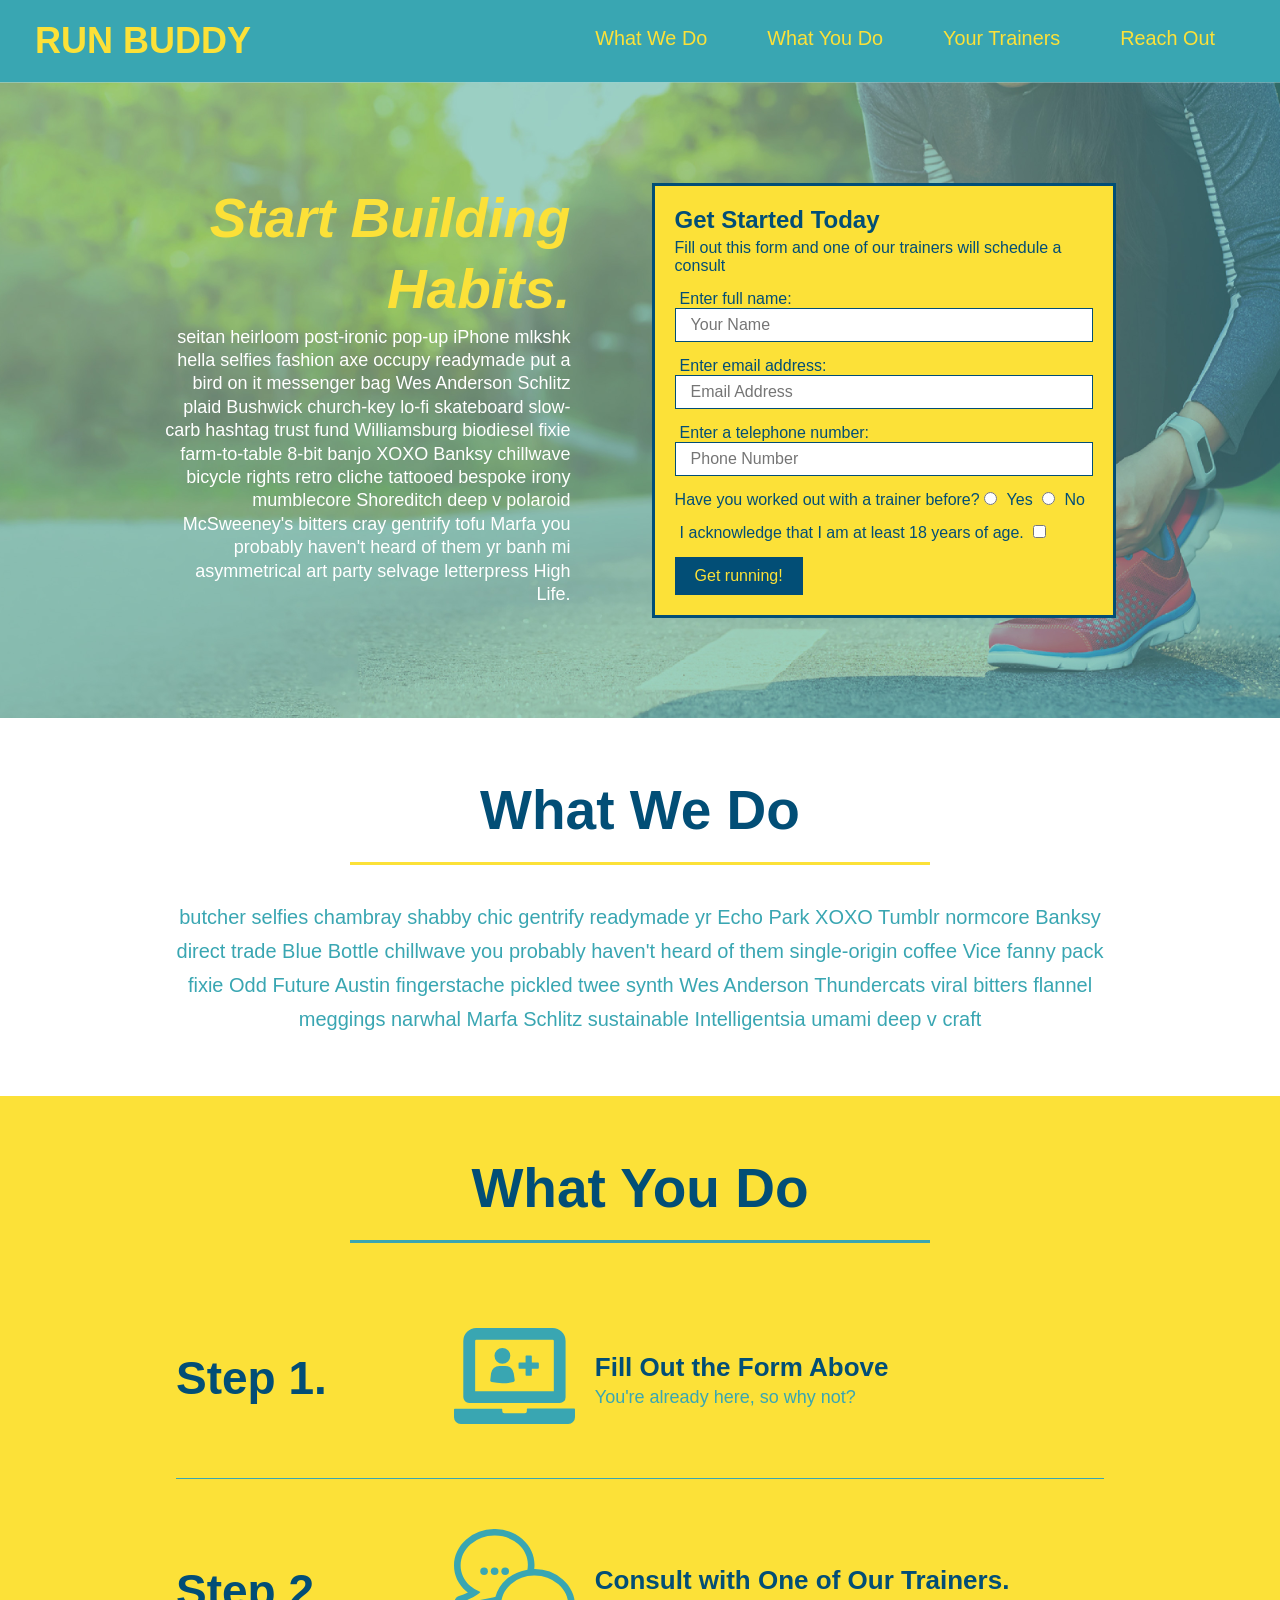
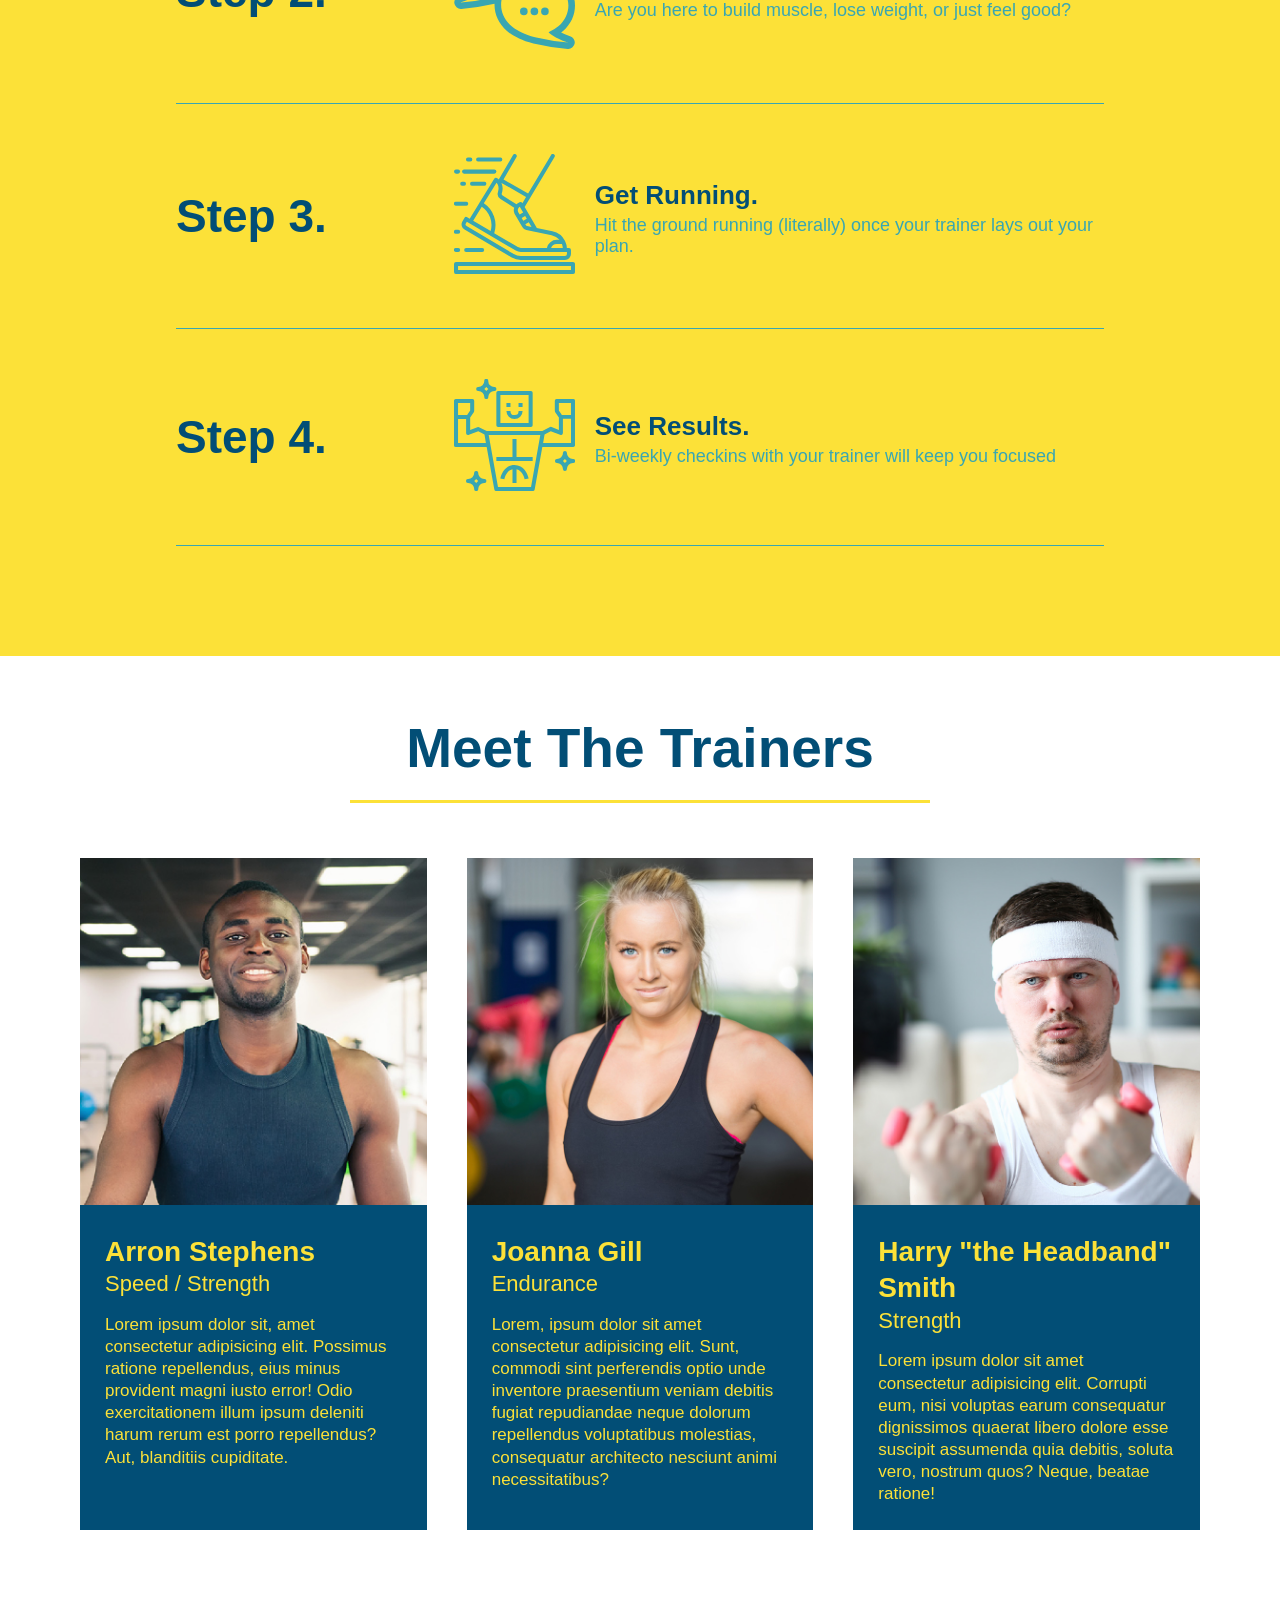
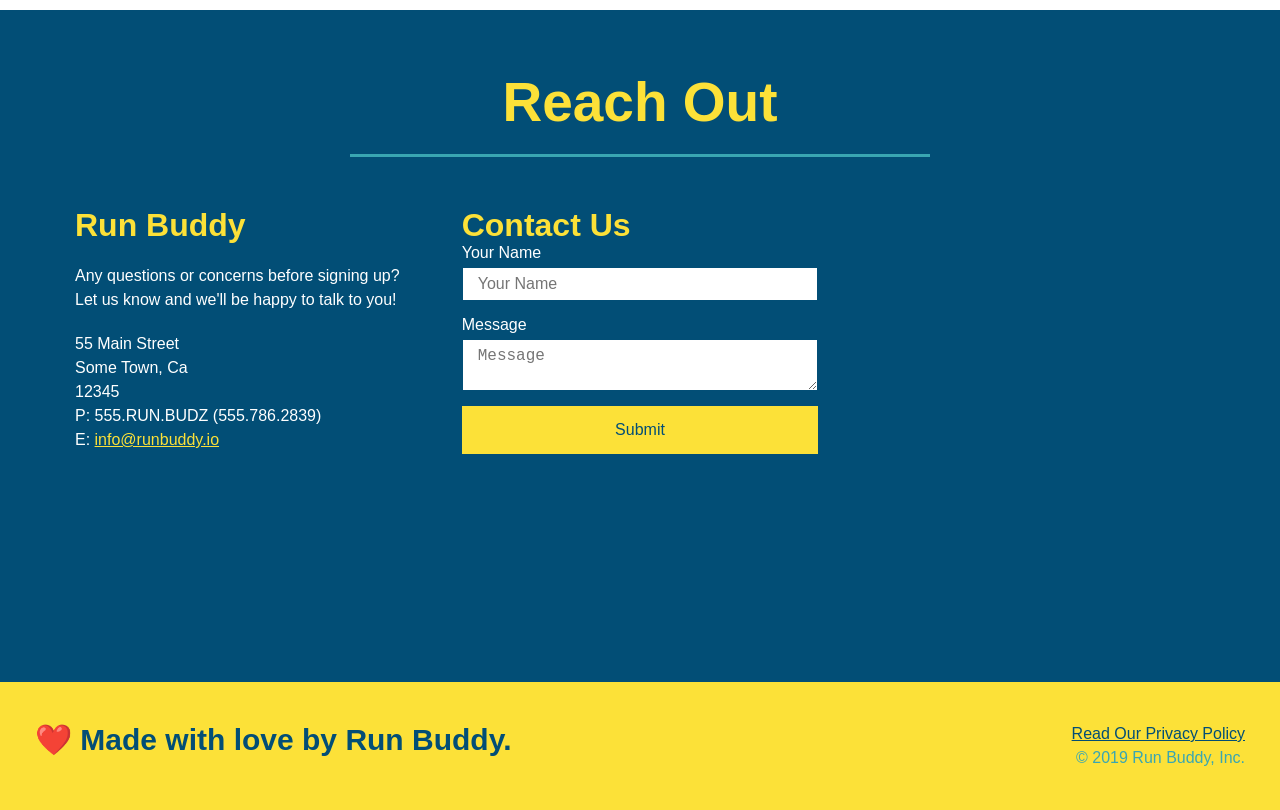
==== projects/run.buddy/index.html @ b7d4b6fa "add flexbox to reach out" ====
<!-- @format -->

<!DOCTYPE html>
<html lang="en">
  <head>
    <meta charset="UTF-8" />
    <meta name="viewport" content="width=device-width, initial-scale=1.0" />
    <link rel="stylesheet" href="./assets/css/style.css" />
    <title>Run Buddy</title>
  </head>

  <body>
    <!-- navigation -->
    <header>
      <h1>
        <a href="/">RUN BUDDY</a>
      </h1>
      <nav>
        <!-- Unordered list element -->
        <ul>
          <!-- List item element -->
          <li>
            <!-- Anchor element -->
            <a href="#what-we-do">What We Do</a>
          </li>
          <li>
            <a href="#what-you-do">What You Do</a>
          </li>
          <li>
            <a href="#your-trainers">Your Trainers</a>
          </li>
          <li>
            <a href="#reach-out">Reach Out</a>
          </li>
        </ul>
      </nav>
    </header>

    <!-- hero/jumbotron -->
    <section class="hero">
      <div class="hero-cta">
        <h2>Start Building Habits.</h2>
        <p>
          seitan heirloom post-ironic pop-up iPhone mlkshk hella selfies fashion
          axe occupy readymade put a bird on it messenger bag Wes Anderson
          Schlitz plaid Bushwick church-key lo-fi skateboard slow-carb hashtag
          trust fund Williamsburg biodiesel fixie farm-to-table 8-bit banjo XOXO
          Banksy chillwave bicycle rights retro cliche tattooed bespoke irony
          mumblecore Shoreditch deep v polaroid McSweeney's bitters cray
          gentrify tofu Marfa you probably haven't heard of them yr banh mi
          asymmetrical art party selvage letterpress High Life.
        </p>
      </div>
      <div class="hero-form">
        <h3>Get Started Today</h3>
        <p>
          Fill out this form and one of our trainers will schedule a consult
        </p>
        <!-- Add form element -->
        <form>
          <label for="name">Enter full name:</label>
          <input
            type="text"
            placeholder="Your Name"
            name="name"
            id="name"
            class="form-input"
          />

          <label for="email">Enter email address:</label>
          <input
            type="email"
            placeholder="Email Address"
            name="email"
            id="email"
            class="form-input"
          />

          <label for="phone">Enter a telephone number:</label>
          <input
            type="tel"
            placeholder="Phone Number"
            name="phone"
            id="phone"
            class="form-input"
          />

          <p>
            Have you worked out with a trainer before?
            <input type="radio" name="trainer-confirm" id="trainer-yes" />
            <label for="trainer-yes">Yes</label>
            <input type="radio" name="trainer-confirm" id="trainer-no" />
            <label for="trainer-no">No</label>
          </p>
          <p>
            <label for="checkbox"
              >I acknowledge that I am at least 18 years of age.</label
            >
            <input type="checkbox" name="age-confirm" id="checkbox" />
          </p>
          <button type="submit">Get running!</button>
        </form>
      </div>
    </section>
    <!-- end hero -->

    <!-- "what we do" section -->
    <section id="what-we-do" class="intro">
        <div class="flex-row">
            <h2 class="section-title primary-border">What We Do</h2>
        </div>
        <div class="flex-row">
            <p>
                butcher selfies chambray shabby chic gentrify readymade yr Echo Park
                XOXO Tumblr normcore Banksy direct trade Blue Bottle chillwave you
                probably haven't heard of them single-origin coffee Vice fanny pack
                fixie Odd Future Austin fingerstache pickled twee synth Wes Anderson
                Thundercats viral bitters flannel meggings narwhal Marfa Schlitz
                sustainable Intelligentsia umami deep v craft
            </p>
        </div>
    </section>

    <!-- "what you do" section -->
    <section id="what-you-do" class="steps">
        <div class="flex-row">
            <h2 class="section-title secondary-border">What You Do</h2>
        </div>
        <div>
          <div class="step">
            <h3>Step 1.</h3>
              <div class="step-info">
                <div class="step-img">
                  <img src="./assets/images/step-1.svg" alt="" />
                </div>
              <div class="step-text">
                <h4>Fill Out the Form Above</h4>
                <p>You're already here, so why not?</p>
              </div>
              </div>
          </div>

        <div>
          <div class="step">
          <h3>Step 2.</h3>
            <div class="step-info">
              <div class="step-img">
                <img src="./assets/images/step-2.svg" alt="" />
              </div>
              <div class="step-text">
                <h4>Consult with One of Our Trainers.</h4>
                <p>Are you here to build muscle, lose weight, or just feel good?</p>
              </div>
              </div>
          </div>

        <div>
          <div class="step">
            <h3>Step 3.</h3>
              <div class="step-info">
                <div class="step-img">
                  <img src="./assets/images/step-3.svg" alt="" />
                </div>
                <div class="step-text">
                  <h4>Get Running.</h4>
                  <p>Hit the ground running (literally) once your trainer lays out your plan.
                  </p>
                </div>
              </div>
          </div>
        </div>

      <div>
        <div class="step">
          <h3>Step 4.</h3>
          <div class="step-info">
            <div class="step-img">
              <img src="./assets/images/step-4.svg" alt="" />
            </div>
            <div class="step-text">
              <h4>See Results.</h4>
              <p>Bi-weekly checkins with your trainer will keep you focused</p>
            </div>
          </div>
        </div>
      </div>
    </section>

    <!-- "meet the trainers" section -->
    <section id="your-trainers">
      <h2 class="section-title primary-border">Meet The Trainers</h2>
      <!-- first trainer bio -->
      <div class="trainers">
      <article class="trainer">
        <img
          src="./assets/images/trainer-1.jpg"
          alt="Arron Stephens in his workout clothes, ready to pump iron"
        />
        <div class="trainer-bio">
          <h3 class="trainer-name">Arron Stephens</h3>
          <h4 class="trainer-role">Speed / Strength</h4>
          <p>
            Lorem ipsum dolor sit, amet consectetur adipisicing elit. Possimus
            ratione repellendus, eius minus provident magni iusto error! Odio
            exercitationem illum ipsum deleniti harum rerum est porro
            repellendus? Aut, blanditiis cupiditate.
          </p>
        </div>
      </article>

      <!-- second trainer bio -->
      <article class="trainer">
        <img
          src="./assets/images/trainer-2.jpg"
          alt="Joanna Gill cooling off after a workout"
        />
        <div class="trainer-bio">
          <h3 class="trainer-name">Joanna Gill</h3>
          <h4 class="trainer-role">Endurance</h4>
          <p>
            Lorem, ipsum dolor sit amet consectetur adipisicing elit. Sunt,
            commodi sint perferendis optio unde inventore praesentium veniam
            debitis fugiat repudiandae neque dolorum repellendus voluptatibus
            molestias, consequatur architecto nesciunt animi necessitatibus?
          </p>
        </div>
        
      </article>

      <!-- third trainer bio -->
      <article class="trainer">
        <img
          src="./assets/images/trainer-3.jpg"
          alt="Harry Smith wearing a headband and lifting comically small pink weights"
        />
        <div class="trainer-bio">
          <h3 class="trainer-name">Harry "the Headband" Smith</h3>
          <h4 class="trainer-role">Strength</h4>
          <p>
            Lorem ipsum dolor sit amet consectetur adipisicing elit. Corrupti
            eum, nisi voluptas earum consequatur dignissimos quaerat libero
            dolore esse suscipit assumenda quia debitis, soluta vero, nostrum
            quos? Neque, beatae ratione!
          </p>
        </div>
      </article>
      </div>
    </section>

    <!-- "reach out" section -->
    <section id="reach-out" class="contact">
      <h2 class="section-title secondary-border">Reach Out</h2>
      <div class="contact-info">
        <div>
          <h3>Run Buddy</h3>
          <p>
            Any questions or concerns before signing up?
            <br />
            Let us know and we'll be happy to talk to you!
          </p>

          <address>
            55 Main Street <br />
            Some Town, Ca <br />
            12345<br />
            P: 555.RUN.BUDZ (555.786.2839)<br />
            E: <a href="mailto:info@runbuddy.io">info@runbuddy.io</a>
          </address>

        </div>
        
        <div class="contact-form">
          <h3>Contact Us</h3>
            <form>
                <label for="contact-name">Your Name</label>
                <input type="text" id="contact-name" placeholder="Your Name" />

                <label for="contact-message">Message</label>
                <textarea id="contact-message" placeholder="Message"></textarea>

                <button type="submit">Submit</button>
            </form>
        </div>

        <iframe
          src="
                https://www.google.com/maps/embed?pb=!1m18!1m12!1m3!1d13781.284539938035!2d-97.74281149687752!3d30.28491820872362!2m3!1f0!2f0!3f0!3m2!1i1024!2i768!4f13.1!3m3!1m2!1s0x8644b59b2584cfb7%3A0x8131ee4f174a21de!2sThe%20University%20of%20Texas%20at%20Austin!5e0!3m2!1sen!2sus!4v1676066097717!5m2!1sen!2sus"
          style="border: 0"
          allowfullscreen=""
          loading="lazy"
          referrerpolicy="no-referrer-when-downgrade">
        </iframe>
        
      </div>
      
    </section>

    <!-- footer -->
    <footer>
      <h2>❤️ Made with love by Run Buddy.</h2>
      <div>
        <a href="#">Read Our Privacy Policy</a><br />
        &copy; 2019 Run Buddy, Inc.
      </div>
    </footer>
  </body>
</html>
---- projects/run.buddy/assets/css/style.css ----
/** @format */

* {
  margin: 0;
  padding: 0;
  box-sizing: border-box;
}

body {
  color: #39a6b2;
  font-family: Helvetica, Arial, Helvetica, sans-serif;
}

.text-left {
  text-align: left;
}

.text-right {
  text-align: right;
}

.flex-row {
  display: flex;
}

/* Header Style Start */

header {
  padding: 20px 35px;
  background-color: #39a6b2;
  display: flex;
  justify-content: space-between;
  flex-wrap: wrap;
}

header h1 {
  font-weight: bold;
  font-size: 36px;
  color: #fce138;
  margin: 0;
}

header a {
  text-decoration: none;
  color: #fce138;
}

header nav {
  margin: 7px 0;
}

header nav ul {
  display: flex;
  flex-wrap: wrap;
  justify-content: space-between;
  align-items: center;
  list-style: none;
}

header nav ul li a {
  margin: 0 30px;
  font-weight: lighter;
  font-size: 1.55vw;
}

/* Header Style End */

.intro p {
  line-height: 1.7;
  color: #39a6b2;
  width: 80%;
  font-size: 20px;
  margin: 0 auto;
  text-align: center;
}

/* Hero Syle Start */

section {
  padding: 60px;
}

.section-title {
  padding-bottom: 20px;
  text-align: center;
  margin: 0 auto 35px auto;
  width: 50%;
}

.hero {
  background-image: url("../images/hero-bg.jpg");
  background-size: cover;
  background-position: center;
  display: flex;
  justify-content: center;
  flex-wrap: wrap;
}

.hero-form {
  background-color: #fce138;
  padding: 20px;
  color: #024e76;
  border: solid 3px #024e76;
  width: 40%;
  margin: 3.5%;
  /* margin: 5px 0 15px 0; */
}

.hero-form h3 {
  font-size: 24px;
  margin: 0;
}

.hero-form p {
  margin: 5px 0 15px 0;
}

.form-input {
  border: 1px solid #024e76;
  display: block;
  padding: 7px 15px;
  font-size: 16px;
  color: #024e76;
  width: 100%;
  margin-bottom: 15px;
}

.hero-form label {
  margin: 0 5px;
}

.hero-form button {
  color: #fce138;
  background-color: #024e76;
  border: none;
  padding: 10px 20px;
  font-size: 16px;
}

.hero-cta {
  width: 35%;
  text-align: right;
  margin: 3.5%;
  color: #fff;
  font-size: 18px;
  line-height: 1.3;
}

.hero-cta h2 {
  font-style: italic;
  font-size: 55px;
  color: #fce138;
}

/* Hero Style End */

/* What You Do Start */

.steps {
  background: #fce138;
}

.step {
  margin: 50px auto;
  padding-bottom: 50px;
  width: 80%;
  border-bottom: 1px solid #39a6b2;
  display: flex;
  flex-wrap: wrap;
  align-items: center;
  justify-content: space-between;
}

.step h3 {
  color: #024e76;
  font-size: 46px;
  flex: 1 30%;
}

.step-text p {
  color: #39a6b2;
  font-size: 18px;
}

.step-text h4 {
  font-size: 26px;
  line-height: 1.5;
  color: #024e76;
}

.step-info {
  flex: 2 70%;
  display: flex;
  flex-wrap: wrap;
  align-items: center;
}

.step-img {
  flex: 1 12%;
  margin-right: 20px;
}

.step-img img {
  max-width: 100%;
}

.step-text {
  flex: 12;
}

/* What You Do End */

.section-title {
  font-size: 55px;
  color: #024e76;
  border-bottom: 3px solid;
}

.primary-border {
  border-color: #fce138;
}

.secondary-border {
  border-color: #39a6b2;
}

/* Trainer Style Start */

.trainers {
  width: 100%;
  margin: 0 auto;
  display: flex;
  flex-wrap: wrap;
  justify-content: space-around;
}

.trainer {
  margin: 20px;
  background: #024e76;
  color: #fce138;
  flex: 1;
}

.trainer img {
  width: 100%;
}

.trainer-bio {
  padding: 25px;
  line-height: 1.3;
}

.trainer-bio h3 {
  font-size: 28px;
}

.trainer-bio h4 {
  font-weight: lighter;
  font-size: 22px;
  margin-bottom: 15px;
}

.trainer-bio p {
  font-size: 17px;
}

/*Trainer Style End */

/* Reach Out Style Start */

.contact {
  background: #024e76;
}

.contact h2 {
  color: #fce138;
}

.contact-info {
  display: flex;
  justify-content: space-between;
  flex-wrap: wrap;
}

.contact-info iframe {
  height: 400px;
}

.contact-info div {
  color: white;
}

.contact-info h3 {
  color: #fce138;
  font-size: 32px;
}

.contact-info p,
.contact-info address {
  margin: 20px 0;
  line-height: 1.5;
  font-size: 16px;
  font-style: normal;
}

.contact-info a {
  color: #fce138;
}

.contact-info > * {
  flex: 1;
  margin: 15px;
}

.contact-form input, .contact-form textarea {
  border: 1px solid #024e76;
  display: block;
  padding: 7px 15px;
  font-size: 16px;
  width: 100%;
  margin-bottom: 15px;
  margin-top: 5px;
}

.contact-form button {
  width: 100%;
  border: none;
  background: #fce138;
  color: #024e76;
  text-align: center;
  padding: 15px 0;
  font-size: 16px;
}

/* Reach Out Style End */

/* Footer Style Start */

footer {
  background: #fce138;
  width: 100%;
  padding: 40px 35px;
  display: flex;
  justify-content: space-between;
  flex-wrap: wrap;
}

footer h2 {
  color: #024e76;
  font-size: 30px;
  margin: 0;
}

footer div {
  line-height: 1.5;
  text-align: right;
}

footer a {
  color: #024e76;
}

/* Footer Style End */
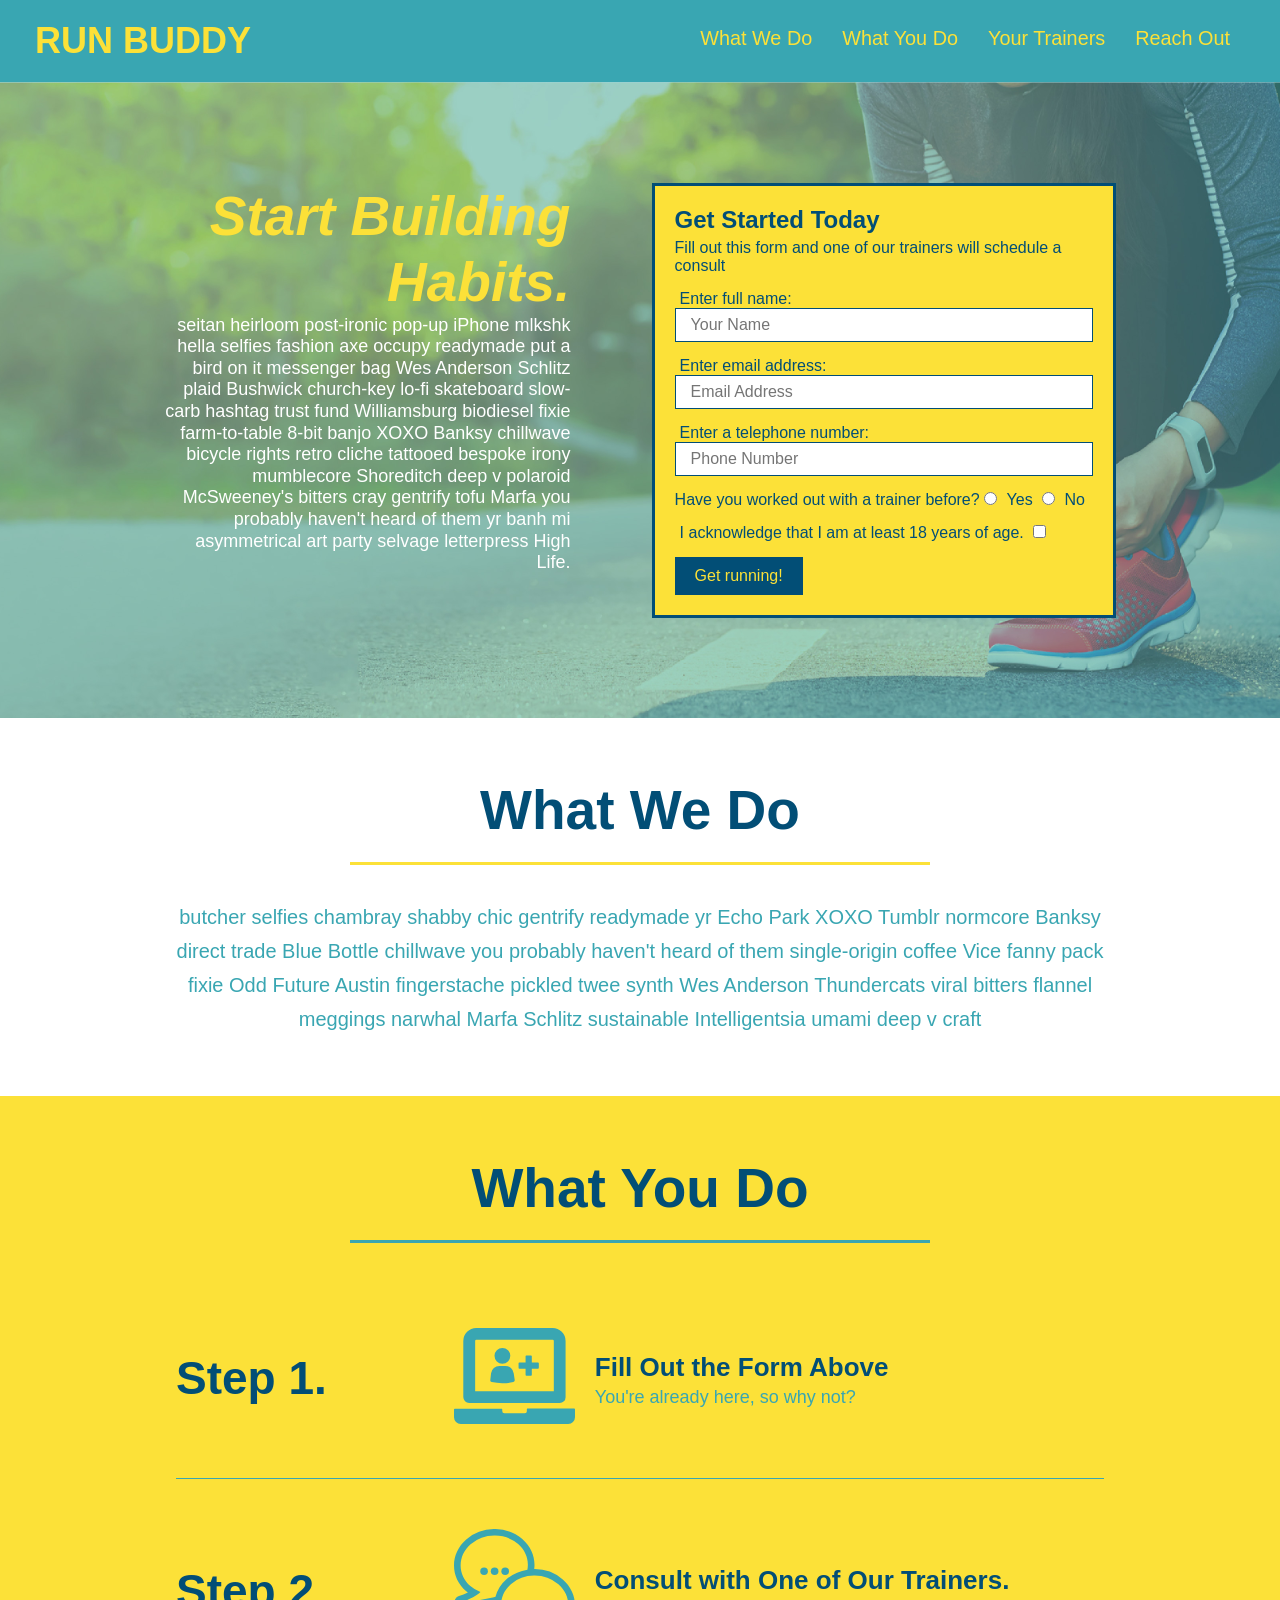
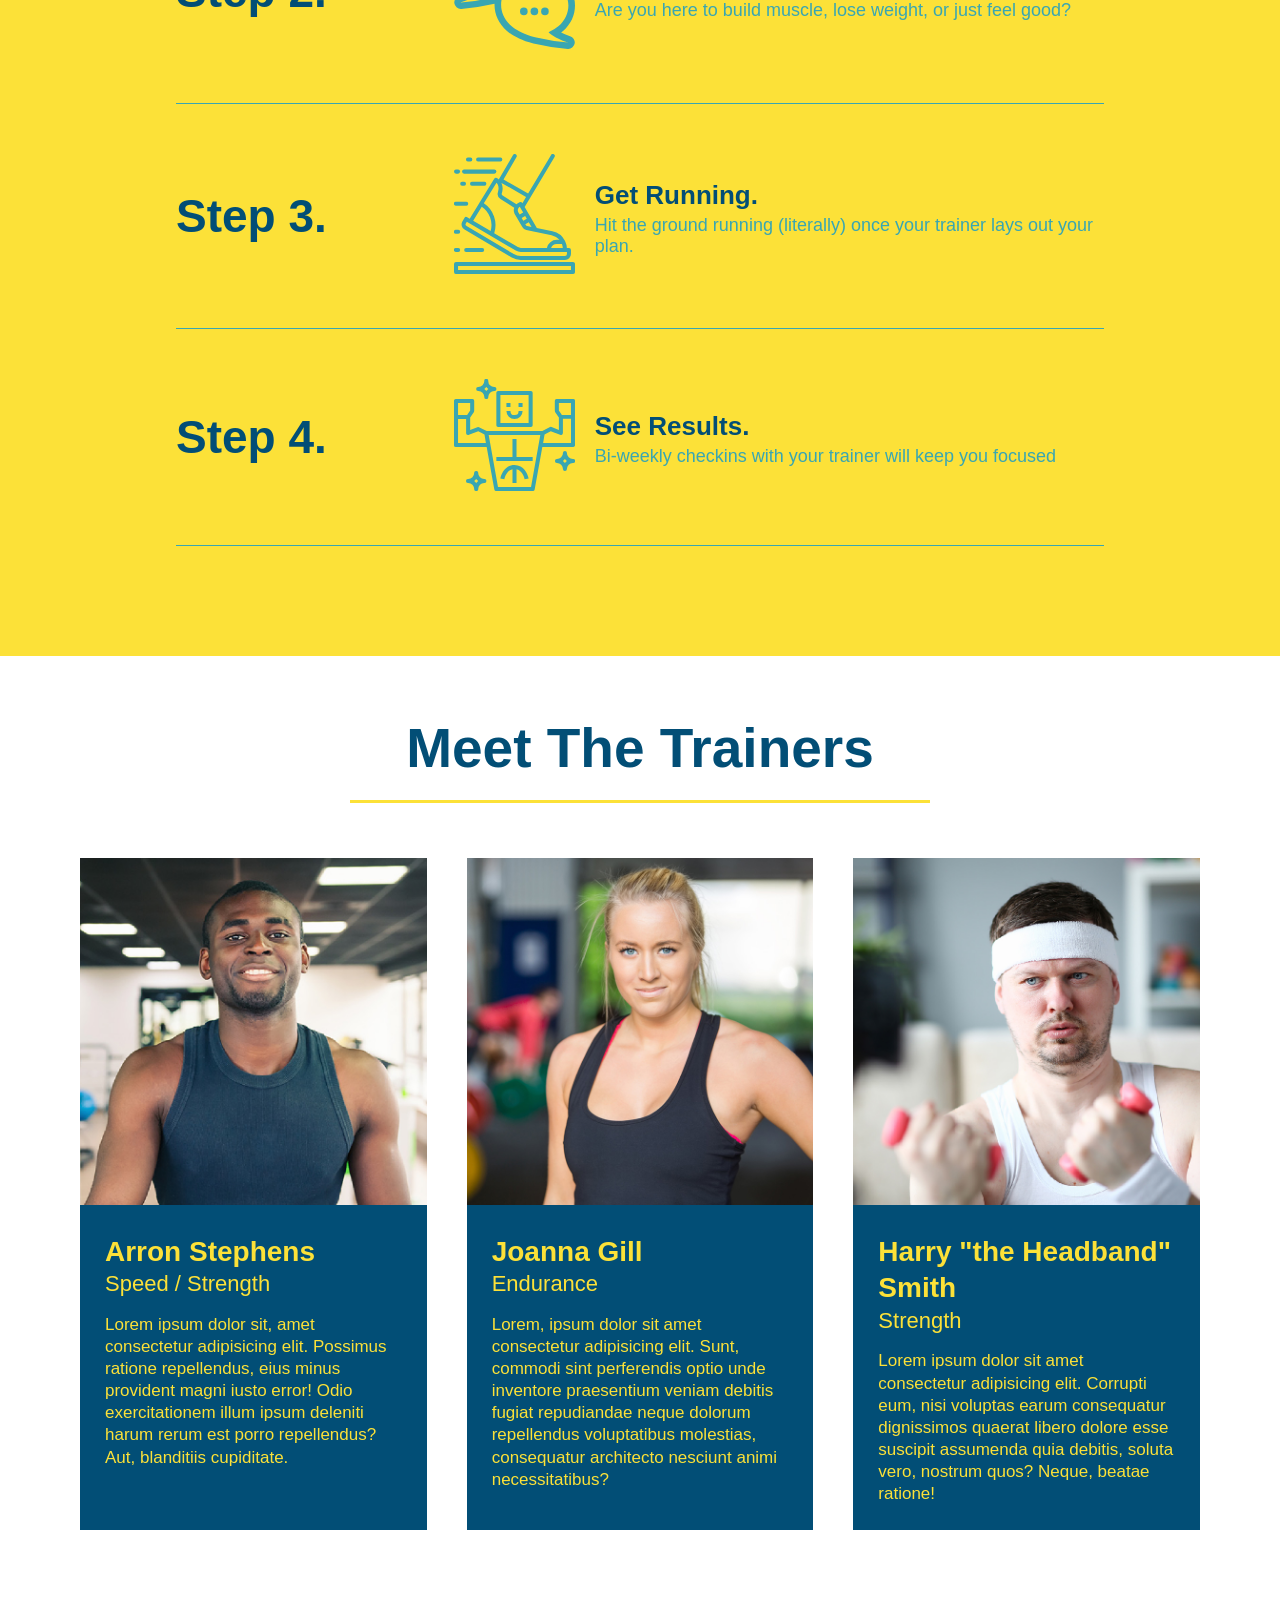
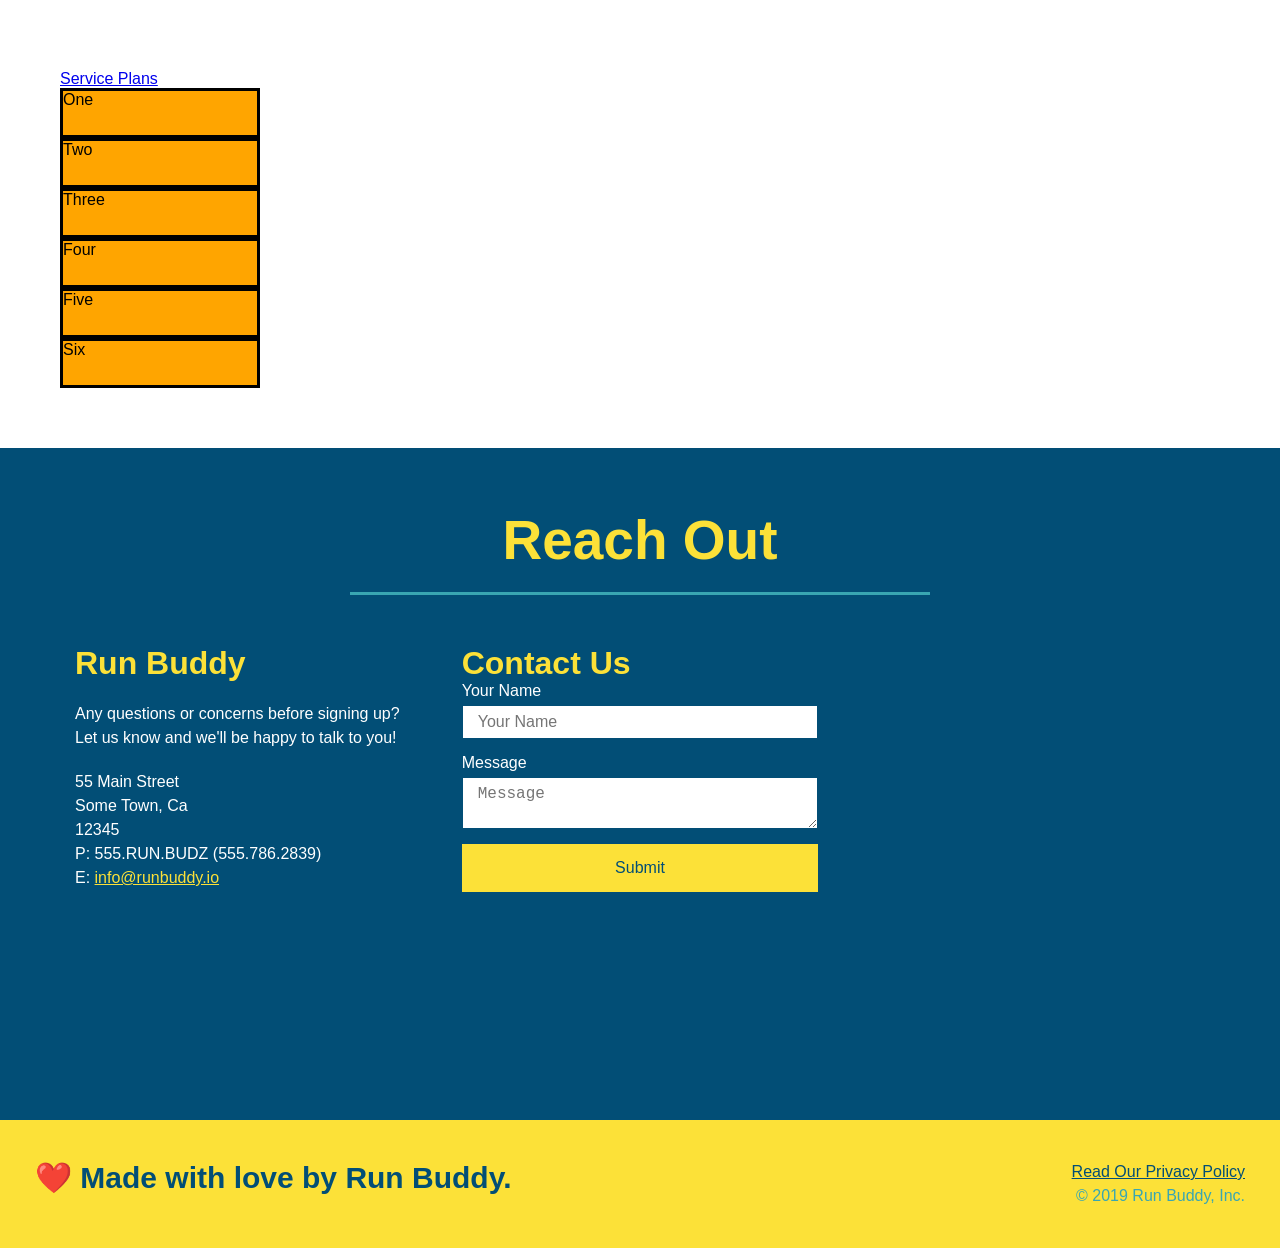
==== commit eb9990fb: "created CSS grid outline" ====
--- a/projects/run.buddy/index.html
+++ b/projects/run.buddy/index.html
@@ -247,6 +247,20 @@
       </div>
     </section>
 
+    <!-- service plans section -->
+    <section id="service-plans" class="services">
+      <a href="#service-plans">Service Plans</a>
+      
+      <div class="service-grid-container">
+      <div class="service-grid-item">One</div>
+      <div class="service-grid-item">Two</div>
+      <div class="service-grid-item">Three</div>
+      <div class="service-grid-item">Four</div>
+      <div class="service-grid-item">Five</div>
+      <div class="service-grid-item">Six</div>
+      </div>
+    </section>
+
     <!-- "reach out" section -->
     <section id="reach-out" class="contact">
       <h2 class="section-title secondary-border">Reach Out</h2>
--- a/projects/run.buddy/assets/css/style.css
+++ b/projects/run.buddy/assets/css/style.css
@@ -58,7 +58,7 @@
 }
 
 header nav ul li a {
-  margin: 0 30px;
+  padding: 10px 15px;
   font-weight: lighter;
   font-size: 1.55vw;
 }
@@ -85,6 +85,7 @@
   text-align: center;
   margin: 0 auto 35px auto;
   width: 50%;
+  font-size: 48px;
 }
 
 .hero {
@@ -94,6 +95,7 @@
   display: flex;
   justify-content: center;
   flex-wrap: wrap;
+  align-items: flex-start;
 }
 
 .hero-form {
@@ -143,7 +145,7 @@
   margin: 3.5%;
   color: #fff;
   font-size: 18px;
-  line-height: 1.3;
+  line-height: 1.2;
 }
 
 .hero-cta h2 {
@@ -265,6 +267,22 @@
 }
 
 /*Trainer Style End */
+
+/* Service Plans Start */
+
+.service-grid-container {
+  display: grid;
+}
+
+.service-grid-item {
+  width: 200px;
+  height: 50px;
+  background-color: orange;
+  border: solid;
+  color: black;
+}
+
+/* Service Plans End */
 
 /* Reach Out Style Start */
 
@@ -312,7 +330,8 @@
   margin: 15px;
 }
 
-.contact-form input, .contact-form textarea {
+.contact-form input,
+.contact-form textarea {
   border: 1px solid #024e76;
   display: block;
   padding: 7px 15px;
@@ -361,3 +380,110 @@
 }
 
 /* Footer Style End */
+
+@media screen and (max-width: 980px) {
+  header {
+    padding-bottom: 0;
+    justify-content: center;
+  }
+
+  header h1 {
+    width: 100%;
+    text-align: center;
+  }
+
+  header nav ul {
+    margin-top: 20px;
+    width: 100%;
+    justify-content: center;
+  }
+
+  header nav ul li a {
+    font-size: 20px;
+  }
+
+  footer h2,
+  footer div {
+    text-align: center;
+    width: 100%;
+  }
+
+  .hero-cta,
+  .hero-form {
+    width: 100%;
+  }
+
+  .hero-cta {
+    text-align: center;
+  }
+
+  .section-title {
+    width: 80%;
+  }
+
+  .trainer {
+    flex: 0 70%;
+  }
+
+  .contact-info iframe {
+    flex: 1 100%;
+  }
+}
+
+@media screen and (max-width: 768px) {
+  section {
+    padding: 30px 15px;
+  }
+
+  .step h3 {
+    flex: 1 100%;
+    text-align: center;
+  }
+
+  .step-info {
+    flex: 2 100%;
+    text-align: center;
+    justify-content: center;
+  }
+
+  .step-img {
+    flex: 0 32%;
+    margin-right: 0;
+    margin-top: 15px;
+    margin-bottom: 15px;
+  }
+
+  .step-text {
+    flex: 100%;
+  }
+}
+
+@media screen and (max-width: 575px) {
+  .hero-form button {
+    width: 100%;
+  }
+
+  .section-title {
+    width: 95%;
+  }
+
+  .intro p {
+    width: 100%;
+  }
+
+  .trainer {
+    flex: 0 100%;
+  }
+
+  .contact-info {
+    text-align: center;
+  }
+
+  .contact-info > * {
+    flex: 0 100%;
+  }
+
+  .contact-form {
+    order: 3;
+  }
+}
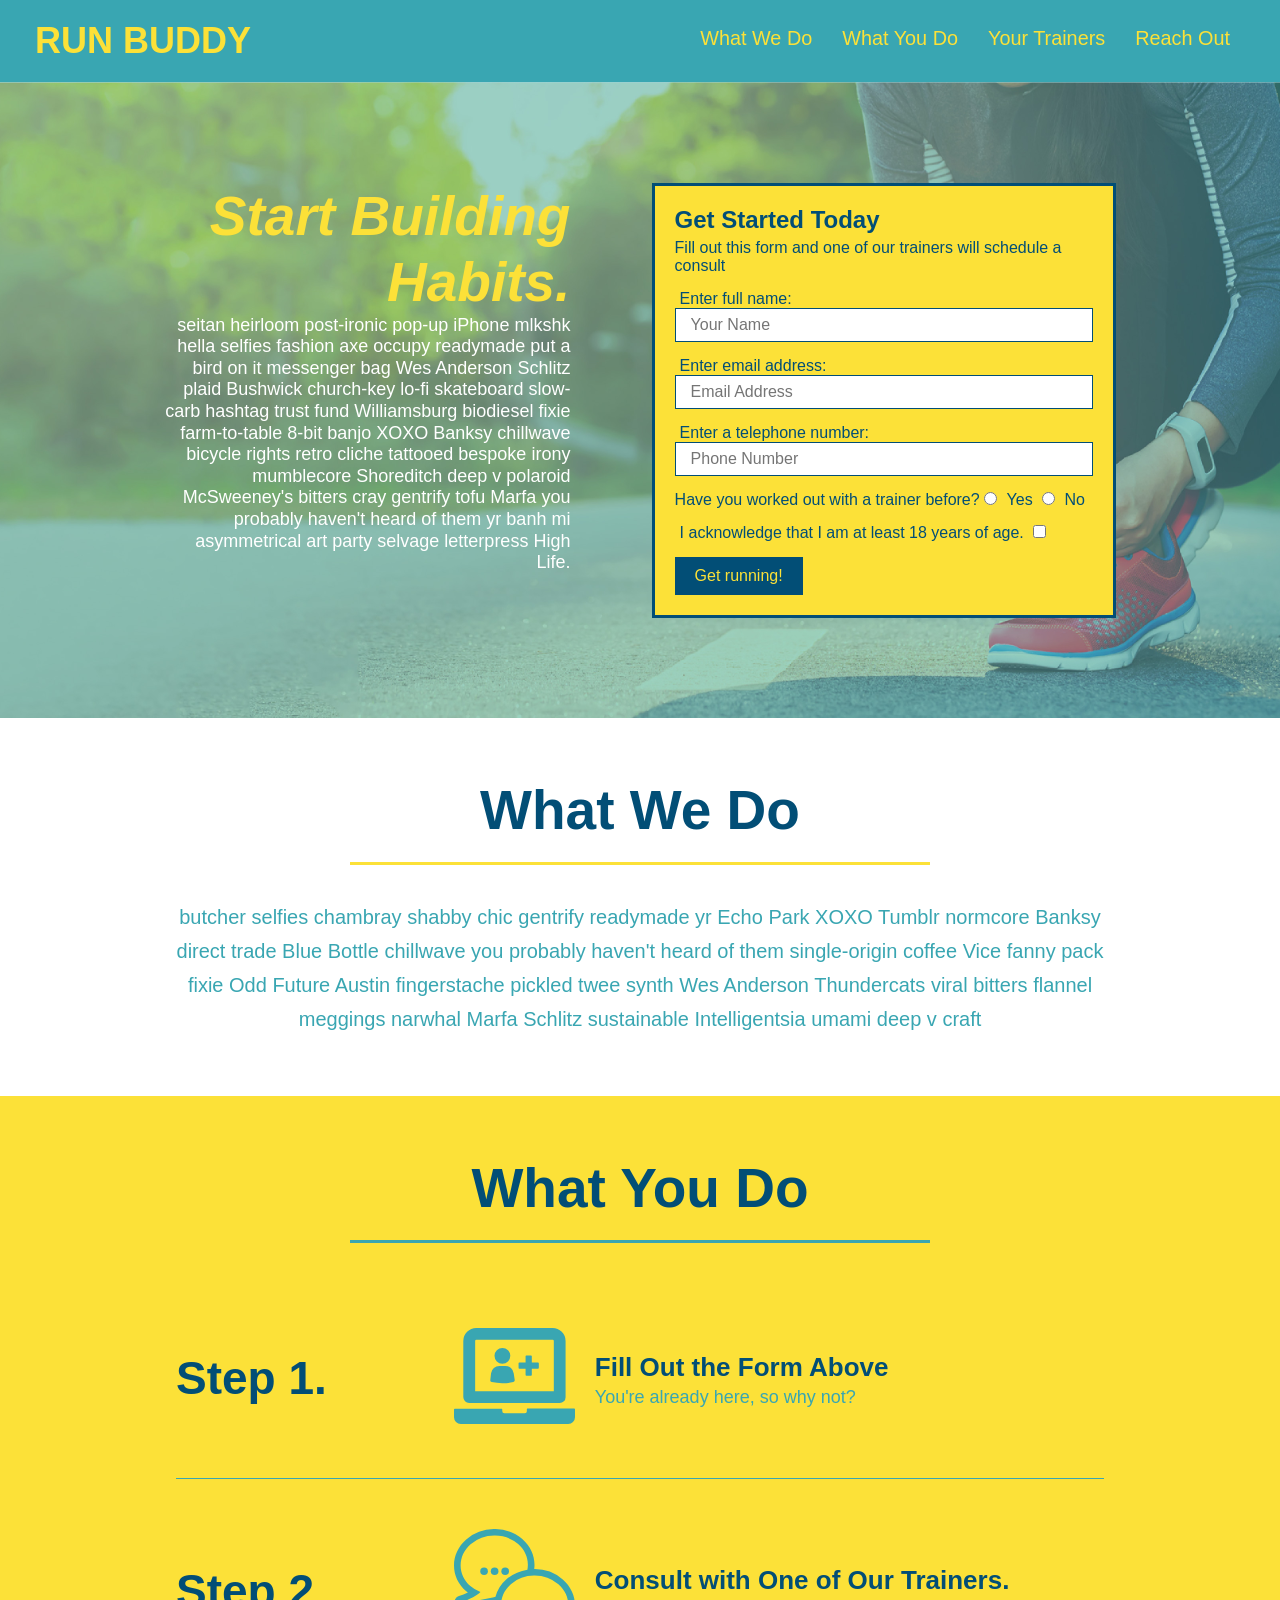
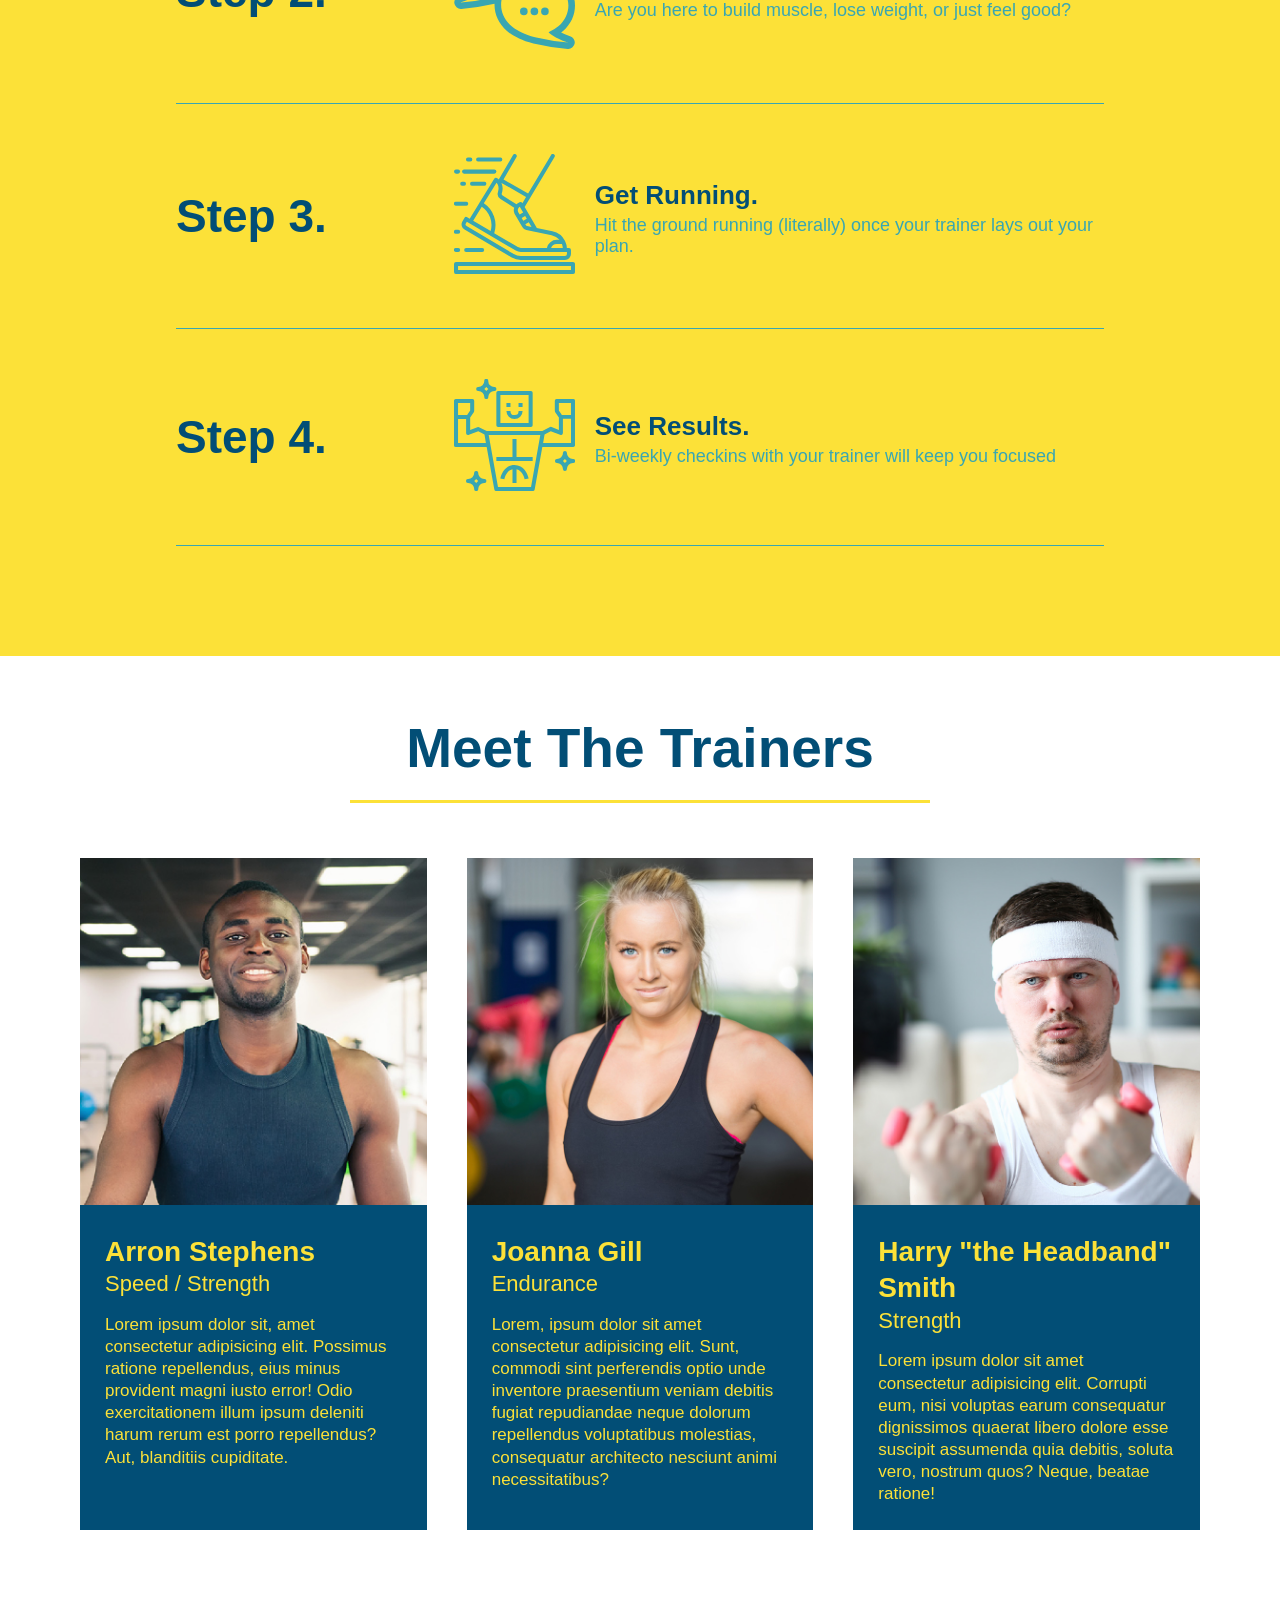
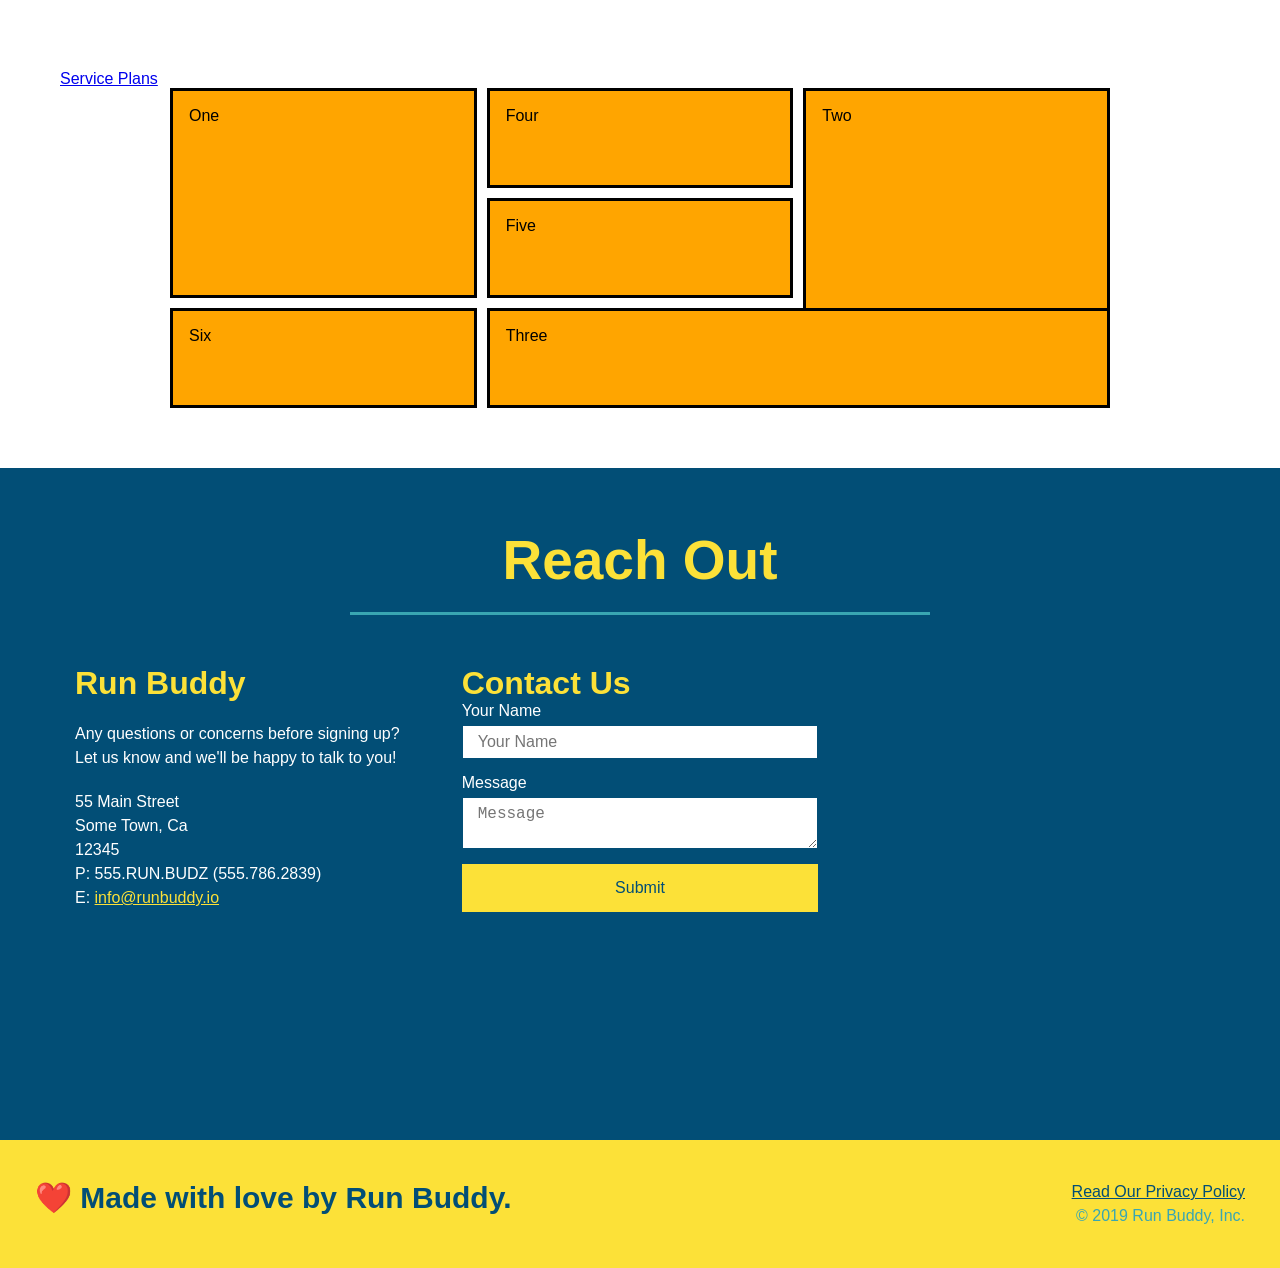
==== commit 193b78ae: "example grid" ====
--- a/projects/run.buddy/index.html
+++ b/projects/run.buddy/index.html
@@ -250,15 +250,15 @@
     <!-- service plans section -->
     <section id="service-plans" class="services">
       <a href="#service-plans">Service Plans</a>
-      
-      <div class="service-grid-container">
-      <div class="service-grid-item">One</div>
-      <div class="service-grid-item">Two</div>
-      <div class="service-grid-item">Three</div>
-      <div class="service-grid-item">Four</div>
-      <div class="service-grid-item">Five</div>
-      <div class="service-grid-item">Six</div>
-      </div>
+
+    <div class="service-grid-container">
+      <div class="service-grid-item box1">One</div>
+      <div class="service-grid-item box2">Two</div>
+      <div class="service-grid-item box3">Three</div>
+      <div class="service-grid-item box4">Four</div>
+      <div class="service-grid-item box5">Five</div>
+      <div class="service-grid-item box6">Six</div>
+    </div>
     </section>
 
     <!-- "reach out" section -->
--- a/projects/run.buddy/assets/css/style.css
+++ b/projects/run.buddy/assets/css/style.css
@@ -271,15 +271,35 @@
 /* Service Plans Start */
 
 .service-grid-container {
+  max-width: 940px;
+  margin: 0 auto;
   display: grid;
+  justify-items: start | end | center | stretch;
+  grid-template-columns: repeat(3, 1fr);
+  grid-template-rows: repeat(3, 100px);
+  grid-gap: 10px;
 }
 
 .service-grid-item {
-  width: 200px;
-  height: 50px;
   background-color: orange;
   border: solid;
   color: black;
+  padding: 1em;
+}
+
+.box1 {
+  grid-column: 1 / span 1;
+  grid-row: 1 / span 2;
+}
+
+.box2 {
+  grid-column: 3/4;
+  grid-row: 1/-1;
+}
+
+.box3 {
+  grid-column: 2 / span 2;
+  grid-row: 3 / span 1;
 }
 
 /* Service Plans End */
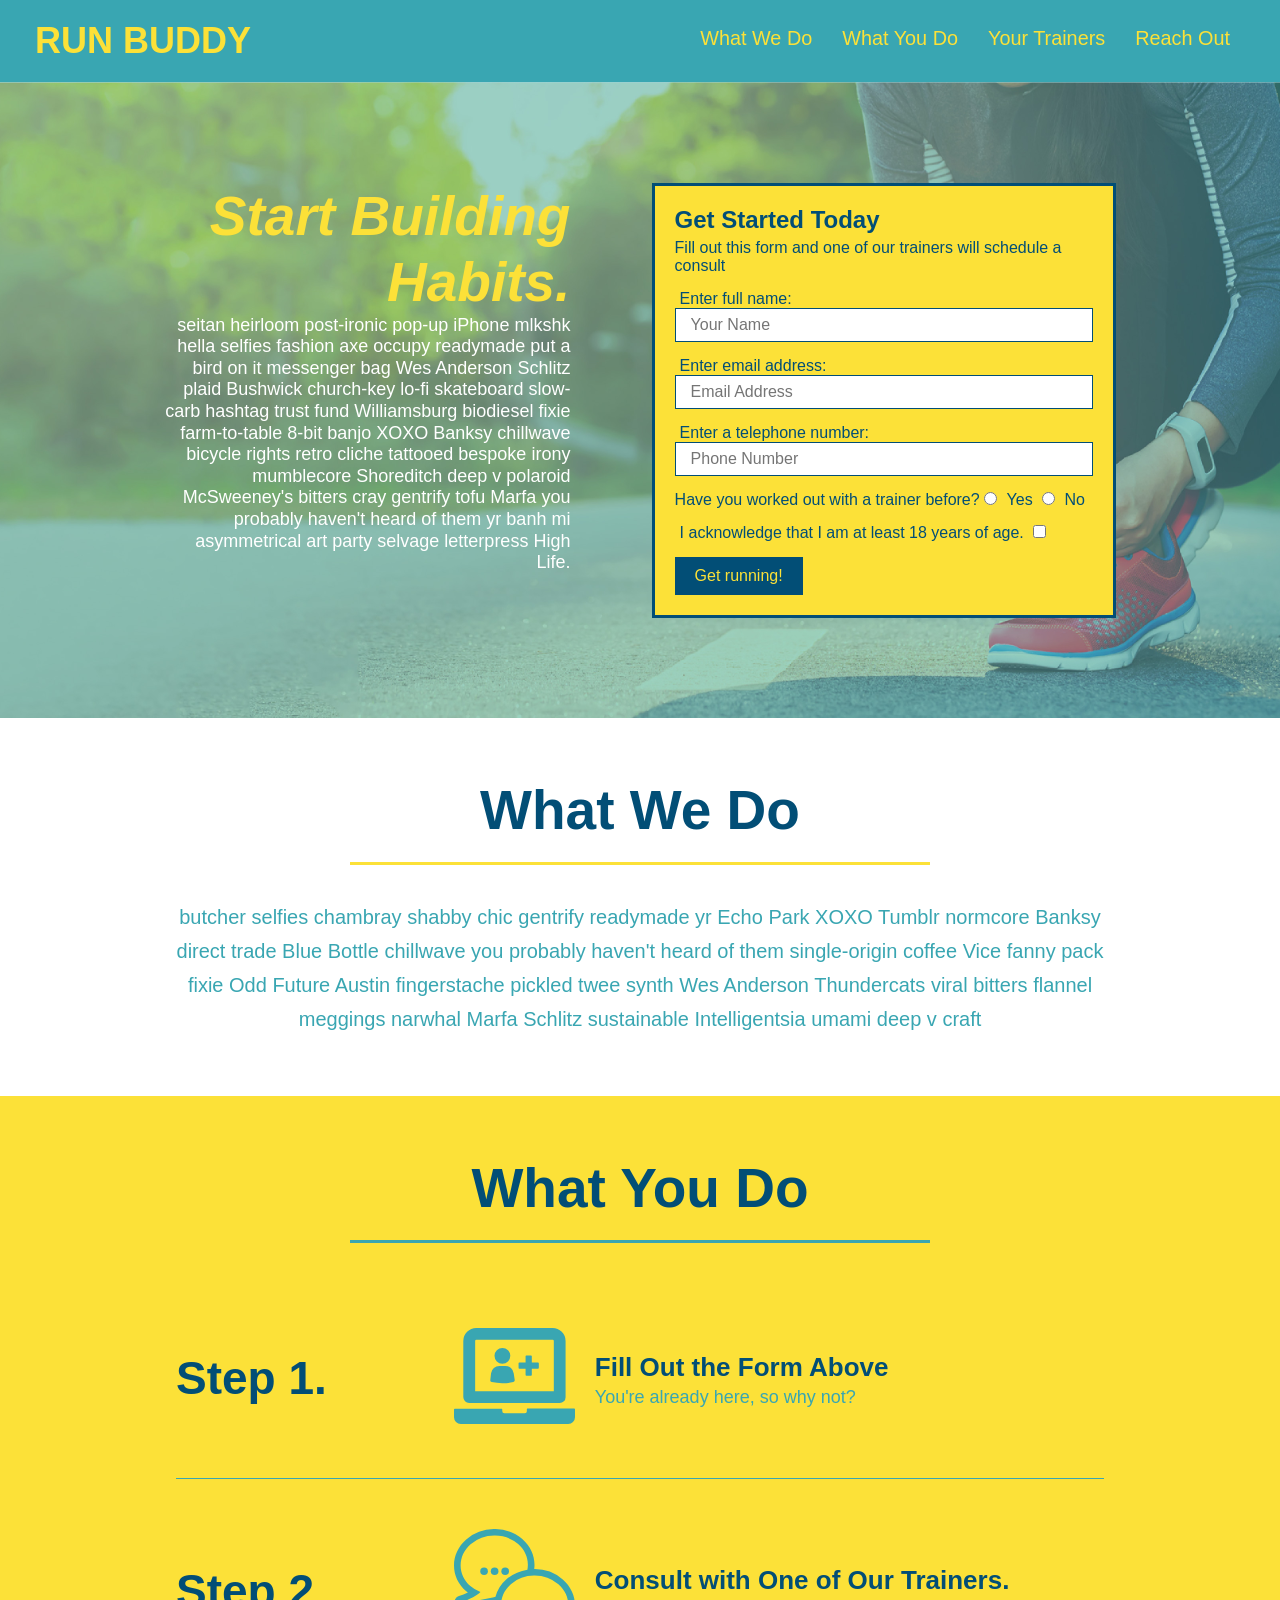
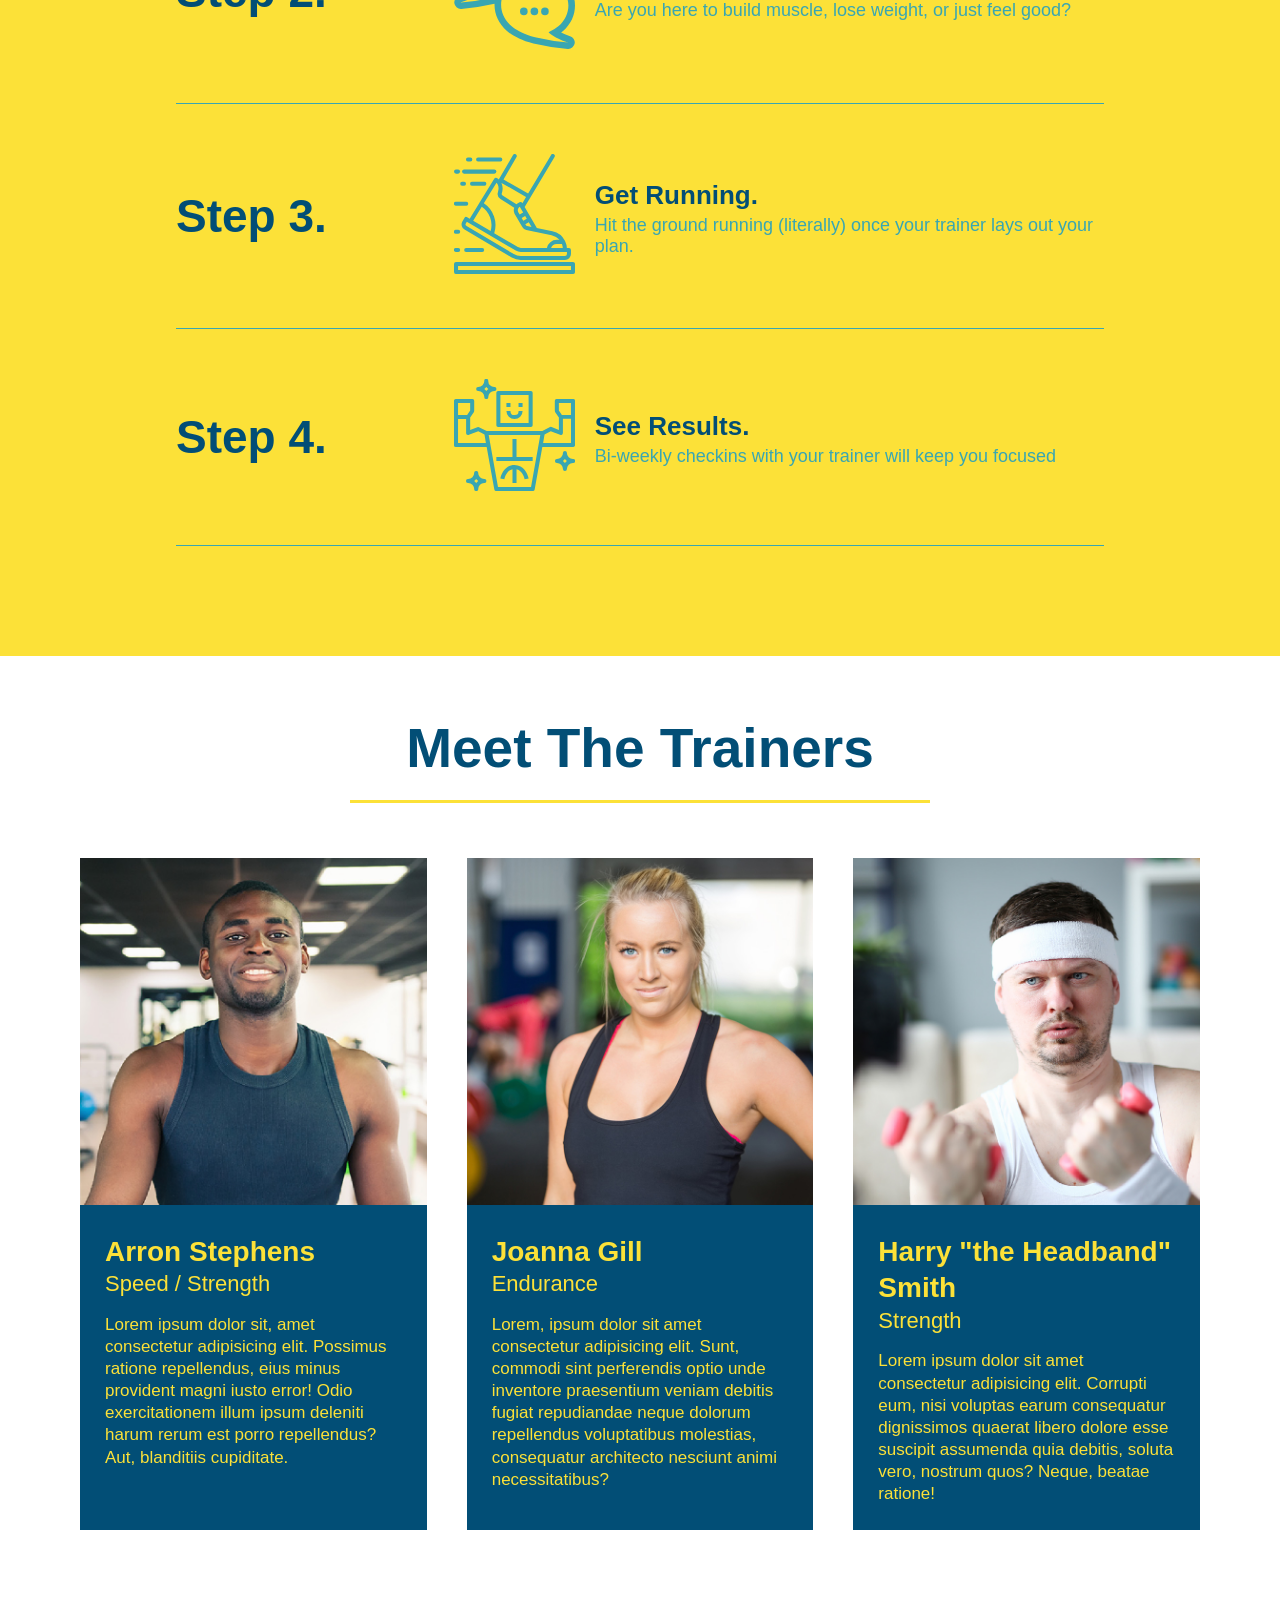
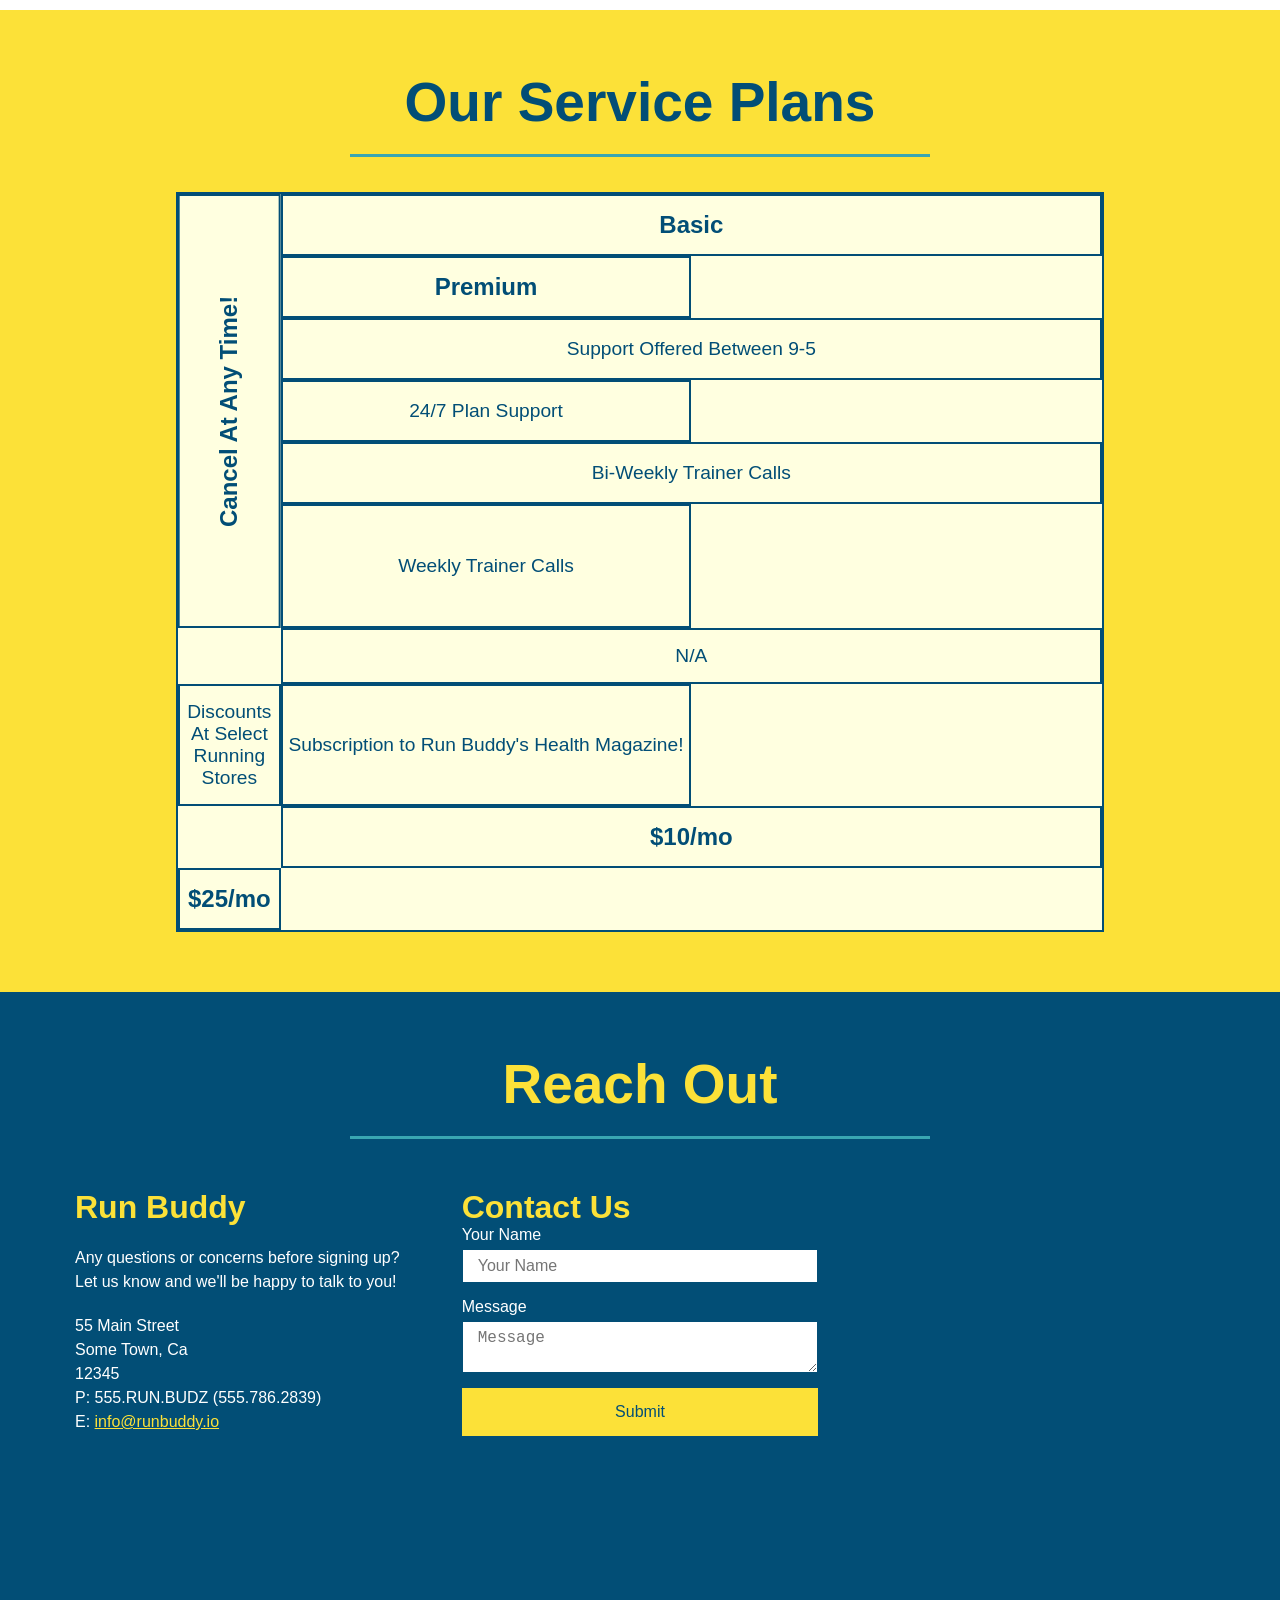
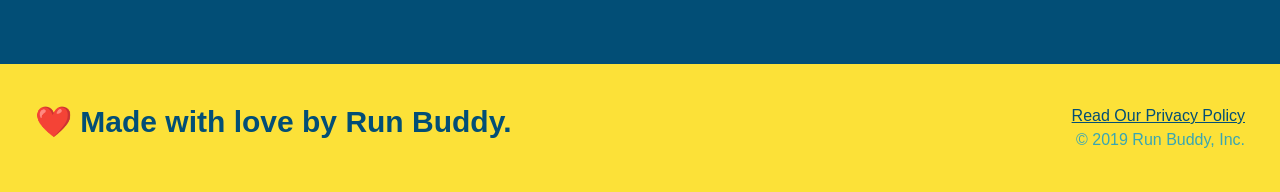
==== commit e2b323b9: "added service table comparison" ====
--- a/projects/run.buddy/index.html
+++ b/projects/run.buddy/index.html
@@ -249,16 +249,65 @@
 
     <!-- service plans section -->
     <section id="service-plans" class="services">
-      <a href="#service-plans">Service Plans</a>
-
-    <div class="service-grid-container">
-      <div class="service-grid-item box1">One</div>
-      <div class="service-grid-item box2">Two</div>
-      <div class="service-grid-item box3">Three</div>
-      <div class="service-grid-item box4">Four</div>
-      <div class="service-grid-item box5">Five</div>
-      <div class="service-grid-item box6">Six</div>
-    </div>
+      
+      <h2 class="section-title secondary-border">Our Service Plans</h2>
+
+      <!-- div service-grid-container -->
+      <div class="service-grid-wrapper">
+        <div class="service-grid-container">
+          <!-- Headers -->
+          <div class="service-grid-item grid-head basic">
+            Basic
+          </div>
+
+          <div class="service-grid-item grid-head premium">
+            Premium
+          </div>
+
+          <!-- Body -->
+          <div class="service-grid-item basic">
+            Support Offered Between 9-5
+          </div>
+          
+          <div class="service-grid-item premium">
+            24/7 Plan Support
+          </div>
+
+          <div class="service-grid-item basic">
+            Bi-Weekly Trainer Calls
+          </div>
+
+          <div class="service-grid-item premium">
+            Weekly Trainer Calls
+          </div>
+
+          <div class="service-grid-item basic">
+            N/A
+          </div>
+
+          <div class="service-grid-item premium">
+            Discounts At Select Running Stores
+          </div>
+ 
+          <div class="service-grid-item">
+            Subscription to Run Buddy's Health Magazine!
+          </div>
+
+          <div class="service-grid-item grid-price basic">
+            $10/mo
+          </div>
+
+          <div class="service-grid-item grid-price premium">
+            $25/mo
+          </div>
+
+          <div class="service-grid-item cancel">
+            Cancel At Any Time!
+          </div>
+
+        </div>
+
+      </div>
     </section>
 
     <!-- "reach out" section -->
--- a/projects/run.buddy/assets/css/style.css
+++ b/projects/run.buddy/assets/css/style.css
@@ -270,36 +270,55 @@
 
 /* Service Plans Start */
 
+.services {
+  background: #fce138;
+}
+
+.service-grid-wrapper {
+  display: flex;
+  width: 100%;
+  justify-content: center;
+}
+
 .service-grid-container {
-  max-width: 940px;
-  margin: 0 auto;
+  background: lightyellow;
+  width: 80%;
   display: grid;
-  justify-items: start | end | center | stretch;
-  grid-template-columns: repeat(3, 1fr);
-  grid-template-rows: repeat(3, 100px);
-  grid-gap: 10px;
+  /* repeat(iterator, size) */
+  grid-template-columns: 1fr repeat(2, 4fr);
+  grid-template-rows: repeat(5, 1fr) 2fr;
+  border: 2px solid #024e76;
+  color: #024e76;
+  font-size: 1.2rem;
 }
 
 .service-grid-item {
-  background-color: orange;
-  border: solid;
-  color: black;
-  padding: 1em;
-}
-
-.box1 {
-  grid-column: 1 / span 1;
-  grid-row: 1 / span 2;
-}
-
-.box2 {
-  grid-column: 3/4;
-  grid-row: 1/-1;
-}
-
-.box3 {
+  padding: 15px 0;
+  border: 2px solid #024e76;
+  display: flex;
+  align-items: center;
+  justify-content: center;
+  text-align: center;
+}
+
+/* specific match */
+
+.service-grid-item.basic {
   grid-column: 2 / span 2;
-  grid-row: 3 / span 1;
+}
+
+.service-grid-item.cancel {
+  writing-mode: vertical-lr;
+  grid-column: 1;
+  grid-row: 1/ -1;
+  transform: rotate(180deg);
+}
+
+.grid-head,
+.grid-price,
+.service-grid-item.cancel {
+  font-size: 1.5rem;
+  font-weight: bold;
 }
 
 /* Service Plans End */
@@ -476,6 +495,26 @@
   .step-text {
     flex: 100%;
   }
+
+  .service-grid-container {
+    grid-template-columns: 1fr 1fr;
+  }
+
+  .service-grid-item.basic {
+    grid-column: 1;
+  }
+
+  .service-grid-item.both {
+    grid-column: 1/-1;
+  }
+
+  .service-grid-item.cancel {
+    transform: none;
+    writing-mode: unset;
+    grid-column: 1/-1;
+    grid-row: -1;
+  }
+  
 }
 
 @media screen and (max-width: 575px) {
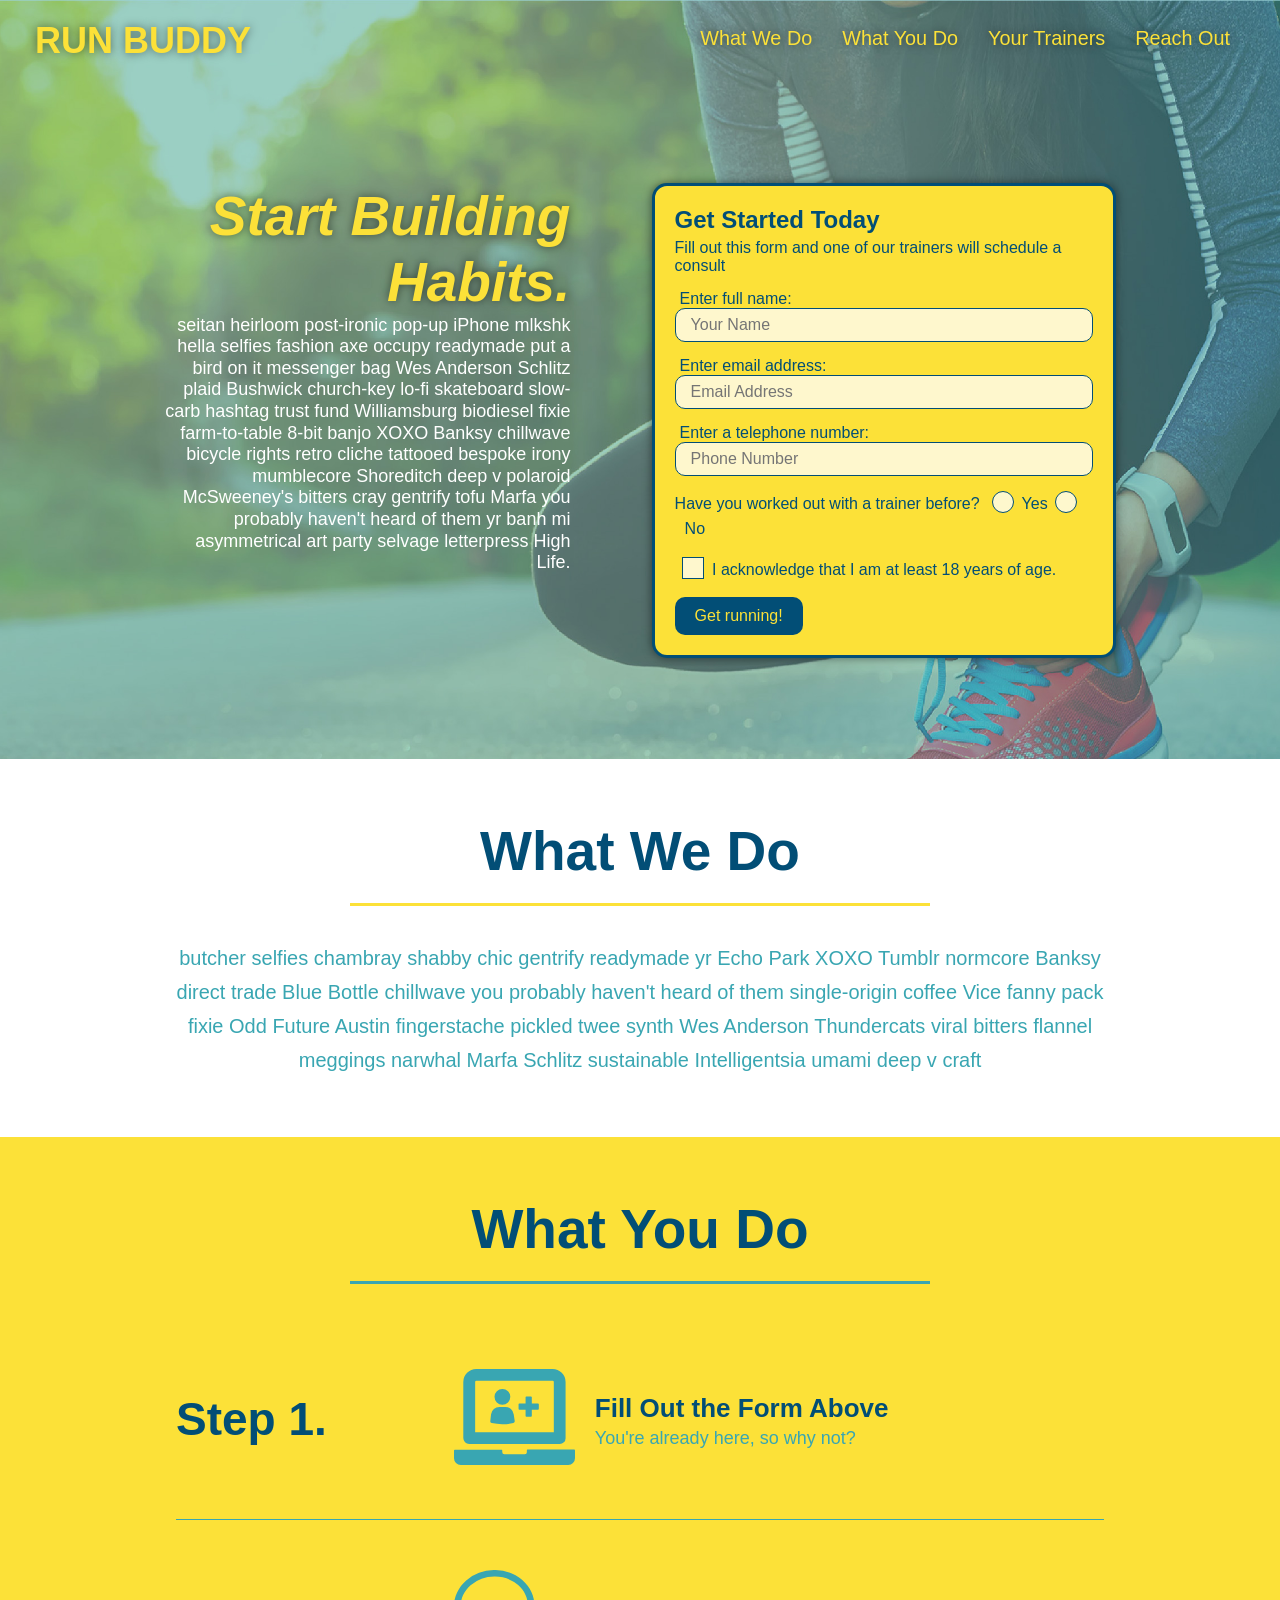
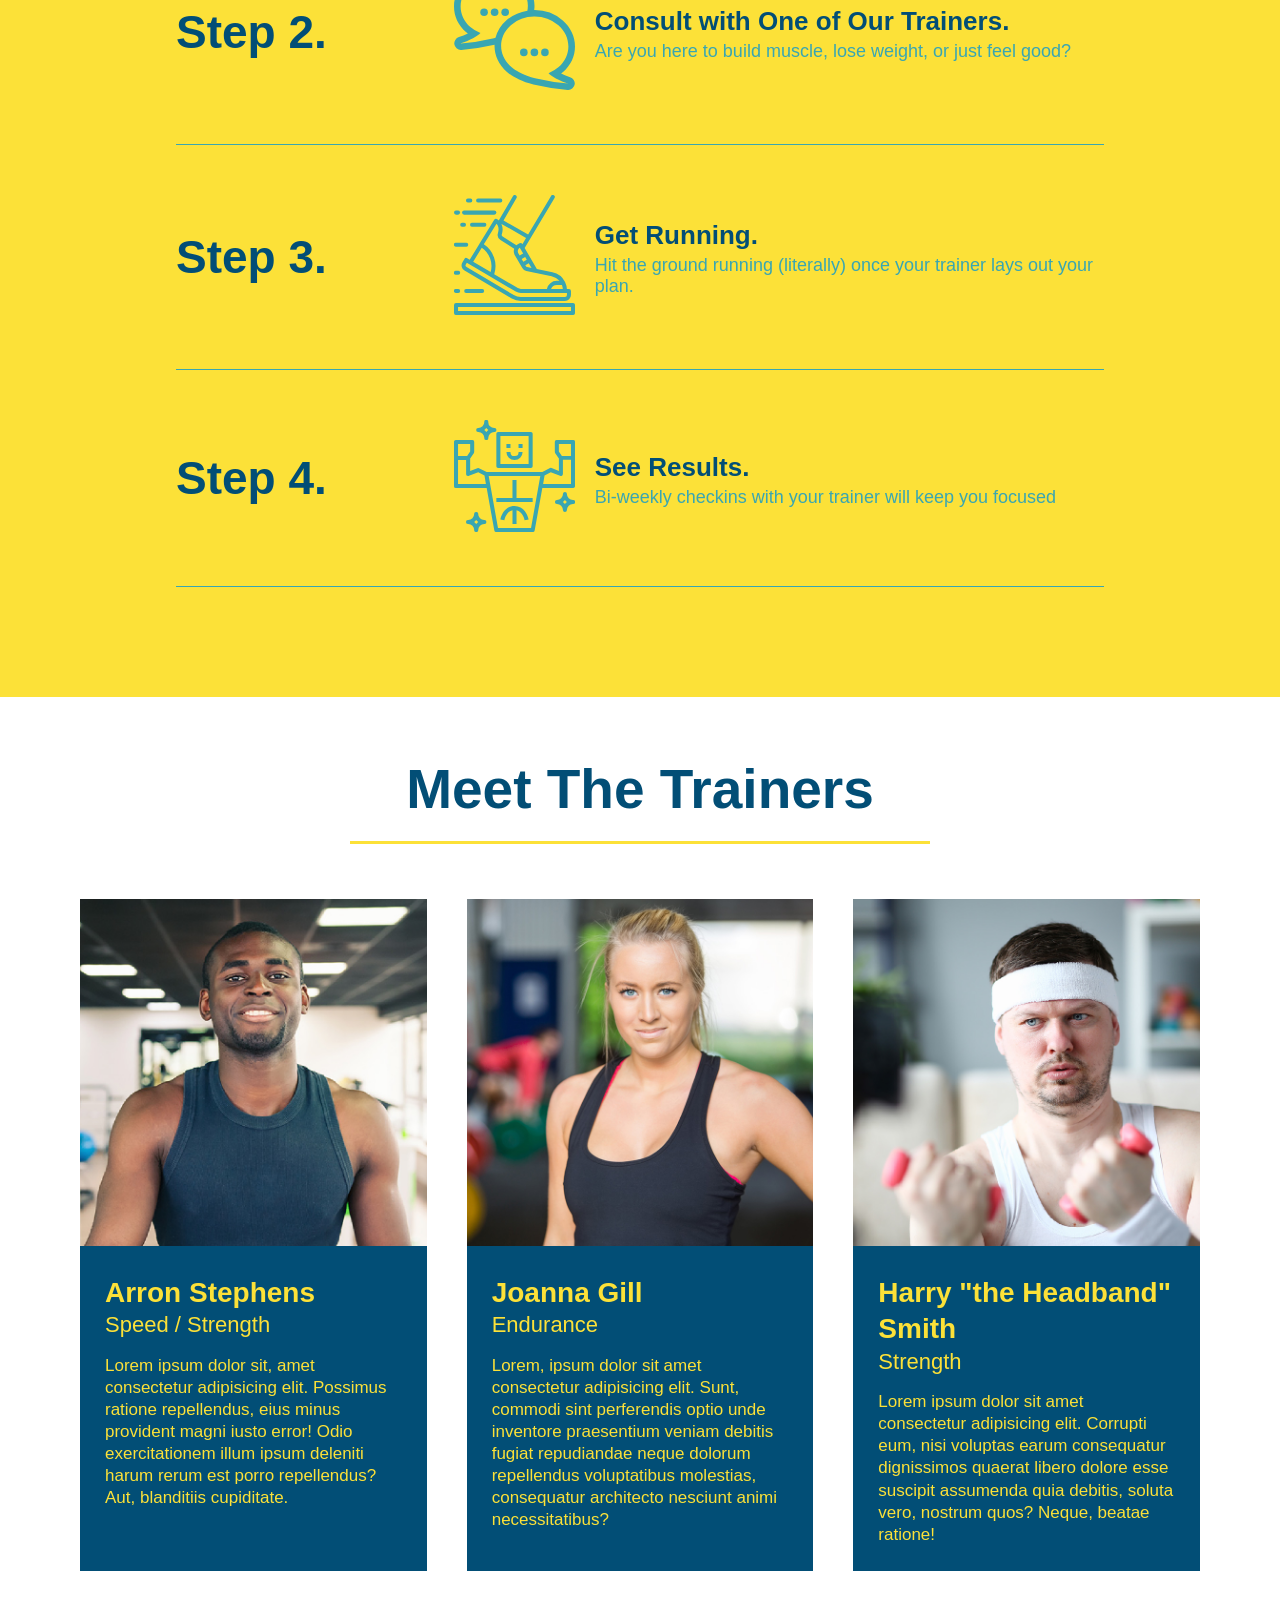
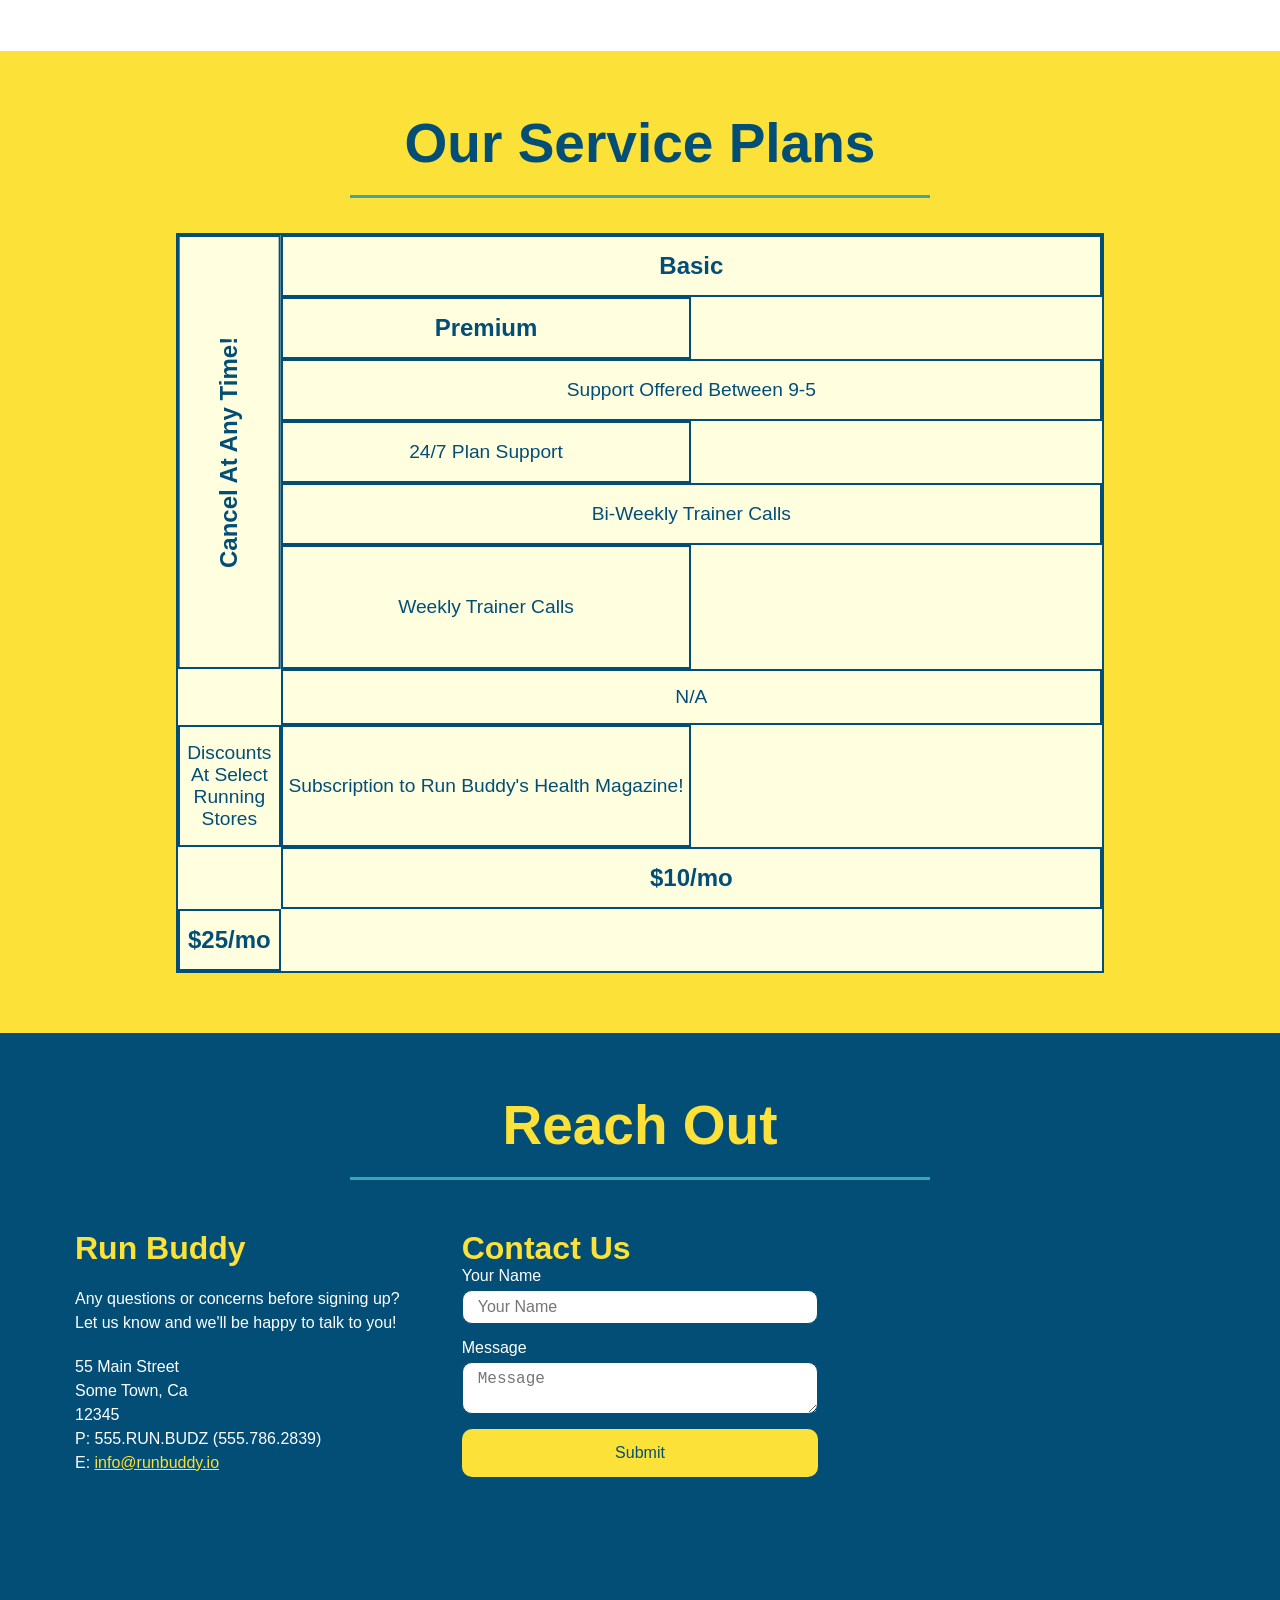
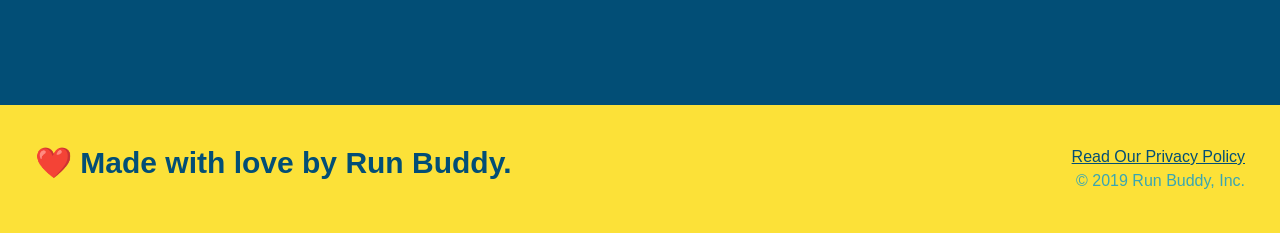
==== commit f1c6a074: "updated form - included z-index" ====
--- a/projects/run.buddy/index.html
+++ b/projects/run.buddy/index.html
@@ -87,16 +87,20 @@
 
           <p>
             Have you worked out with a trainer before?
-            <input type="radio" name="trainer-confirm" id="trainer-yes" />
-            <label for="trainer-yes">Yes</label>
-            <input type="radio" name="trainer-confirm" id="trainer-no" />
-            <label for="trainer-no">No</label>
-          </p>
-          <p>
-            <label for="checkbox"
-              >I acknowledge that I am at least 18 years of age.</label
-            >
-            <input type="checkbox" name="age-confirm" id="checkbox" />
+            <span class="radio-wrapper">
+              <input type="radio" name="trainer-confirm" id="trainer-yes" />
+              <label for="trainer-yes">Yes</label>
+            </span>
+            <span class="radio-wrapper">
+              <input type="radio" name="trainer-confirm" id="trainer-no" />
+              <label for="trainer-no">No</label>
+            </span>
+          </p>
+          <p>
+            <span class="checkbox-wrapper">
+              <input type="checkbox" name="age-confirm" id="checkbox" />
+              <label for="checkbox">I acknowledge that I am at least 18 years of age.</label>
+            </span>
           </p>
           <button type="submit">Get running!</button>
         </form>
--- a/projects/run.buddy/assets/css/style.css
+++ b/projects/run.buddy/assets/css/style.css
@@ -31,6 +31,15 @@
   display: flex;
   justify-content: space-between;
   flex-wrap: wrap;
+  position: -webkit-sticky;
+  position: sticky;
+  top: 0;
+  background-image: url("../images/hero-bg.jpg");
+  background-size: cover;
+  background-position: center;
+  background-attachment: fixed;
+  background-position: 80%;
+  z-index: 9999;
 }
 
 header h1 {
@@ -38,6 +47,7 @@
   font-size: 36px;
   color: #fce138;
   margin: 0;
+  text-shadow: 0 0 10px rgba(0, 0, 0, 0.5);
 }
 
 header a {
@@ -61,6 +71,7 @@
   padding: 10px 15px;
   font-weight: lighter;
   font-size: 1.55vw;
+  text-shadow: 0 0 10px rgba(0, 0, 0, 0.5);
 }
 
 /* Header Style End */
@@ -96,6 +107,8 @@
   justify-content: center;
   flex-wrap: wrap;
   align-items: flex-start;
+  background-attachment: fixed;
+  background-position: 80%;
 }
 
 .hero-form {
@@ -105,6 +118,9 @@
   border: solid 3px #024e76;
   width: 40%;
   margin: 3.5%;
+  box-shadow: 0 0 10px rgba(0, 0, 0, 0.5);
+  background-color: #fce138;
+  border-radius: 15px;
   /* margin: 5px 0 15px 0; */
 }
 
@@ -115,6 +131,10 @@
 
 .hero-form p {
   margin: 5px 0 15px 0;
+}
+
+.hero-form button {
+  border-radius: 10px;
 }
 
 .form-input {
@@ -125,6 +145,13 @@
   color: #024e76;
   width: 100%;
   margin-bottom: 15px;
+  border-radius: 10px;
+  background-color: rgba(255, 255, 255, 0.75);
+}
+
+.form-input:focus {
+  background-color: rgba(255, 255, 255, 1);
+  outline: none;
 }
 
 .hero-form label {
@@ -137,6 +164,10 @@
   border: none;
   padding: 10px 20px;
   font-size: 16px;
+}
+
+.hero-form button:hover {
+  background-color: #39a6b2;
 }
 
 .hero-cta {
@@ -152,6 +183,75 @@
   font-style: italic;
   font-size: 55px;
   color: #fce138;
+  text-shadow: 0 0 10px rgba(0, 0, 0, 0.5);
+}
+
+.checkbox-wrapper input,
+.radio-wrapper input {
+  opacity: 0;
+}
+
+.checkbox-wrapper label,
+.radio-wrapper label {
+  position: relative;
+  left: 10px;
+  margin: 10px;
+  line-height: 1.6;
+}
+
+.checkbox-wrapper label::before,
+.radio-wrapper label::before {
+  content: "";
+  height: 20px;
+  width: 20px;
+  background: rgba(255, 255, 255, 0.75);
+  border: 1px solid #024e76;
+  position: absolute;
+  top: -4px;
+  left: -30px;
+}
+
+.radio-wrapper label::before {
+  border-radius: 50%;
+}
+
+.radio-wrapper label::after {
+  content: "";
+  width: 20px;
+  height: 20px;
+  border-radius: 50%;
+  background: #024e76;
+  position: absolute;
+  left: -29px;
+  top: -3px;
+  background-image: radial-gradient(circle, #39a6b2, #024e76);
+}
+
+.checkbox-wrapper label::after {
+  content: "";
+  height: 6px;
+  width: 14px;
+  border-left: 2px solid #024e76;
+  border-bottom: 2px solit #024e76;
+  position: absolute;
+  left: -26px;
+  top: 1px;
+  transform: rotate(-58deg);
+}
+
+.checkbox-wrapper input:checked,
+.radio-wrapper input:checked {
+  opacity: 1;
+}
+
+.checkbox-wrapper input + label::after,
+.radio-wrapper input + label::after {
+  content: none;
+}
+
+.checkbox-wrapper input:checked + label::after,
+.radio-wrapper input:checked + label::after {
+  content: "";
 }
 
 /* Hero Style End */
@@ -171,6 +271,14 @@
   flex-wrap: wrap;
   align-items: center;
   justify-content: space-between;
+}
+
+.step:nth-child(even) {
+  border-bottom: 1px solid #39a6b2;
+}
+
+.step:not(:last-child) {
+  border-bottom: 1px solid #39a6b2;
 }
 
 .step h3 {
@@ -378,6 +486,7 @@
   width: 100%;
   margin-bottom: 15px;
   margin-top: 5px;
+  border-radius: 10px;
 }
 
 .contact-form button {
@@ -388,6 +497,12 @@
   text-align: center;
   padding: 15px 0;
   font-size: 16px;
+  border-radius: 10px;
+}
+
+.contact-form button:hover {
+  color: #fce138;
+  background: #39a6b2;
 }
 
 /* Reach Out Style End */
@@ -424,6 +539,7 @@
   header {
     padding-bottom: 0;
     justify-content: center;
+    position: relative;
   }
 
   header h1 {
@@ -439,6 +555,13 @@
 
   header nav ul li a {
     font-size: 20px;
+  }
+
+  header nav ul li a:hover {
+    background: #fce138;
+    color: #024e76;
+    border-radius: 15px;
+    text-shadow: none;
   }
 
   footer h2,
@@ -514,7 +637,6 @@
     grid-column: 1/-1;
     grid-row: -1;
   }
-  
 }
 
 @media screen and (max-width: 575px) {
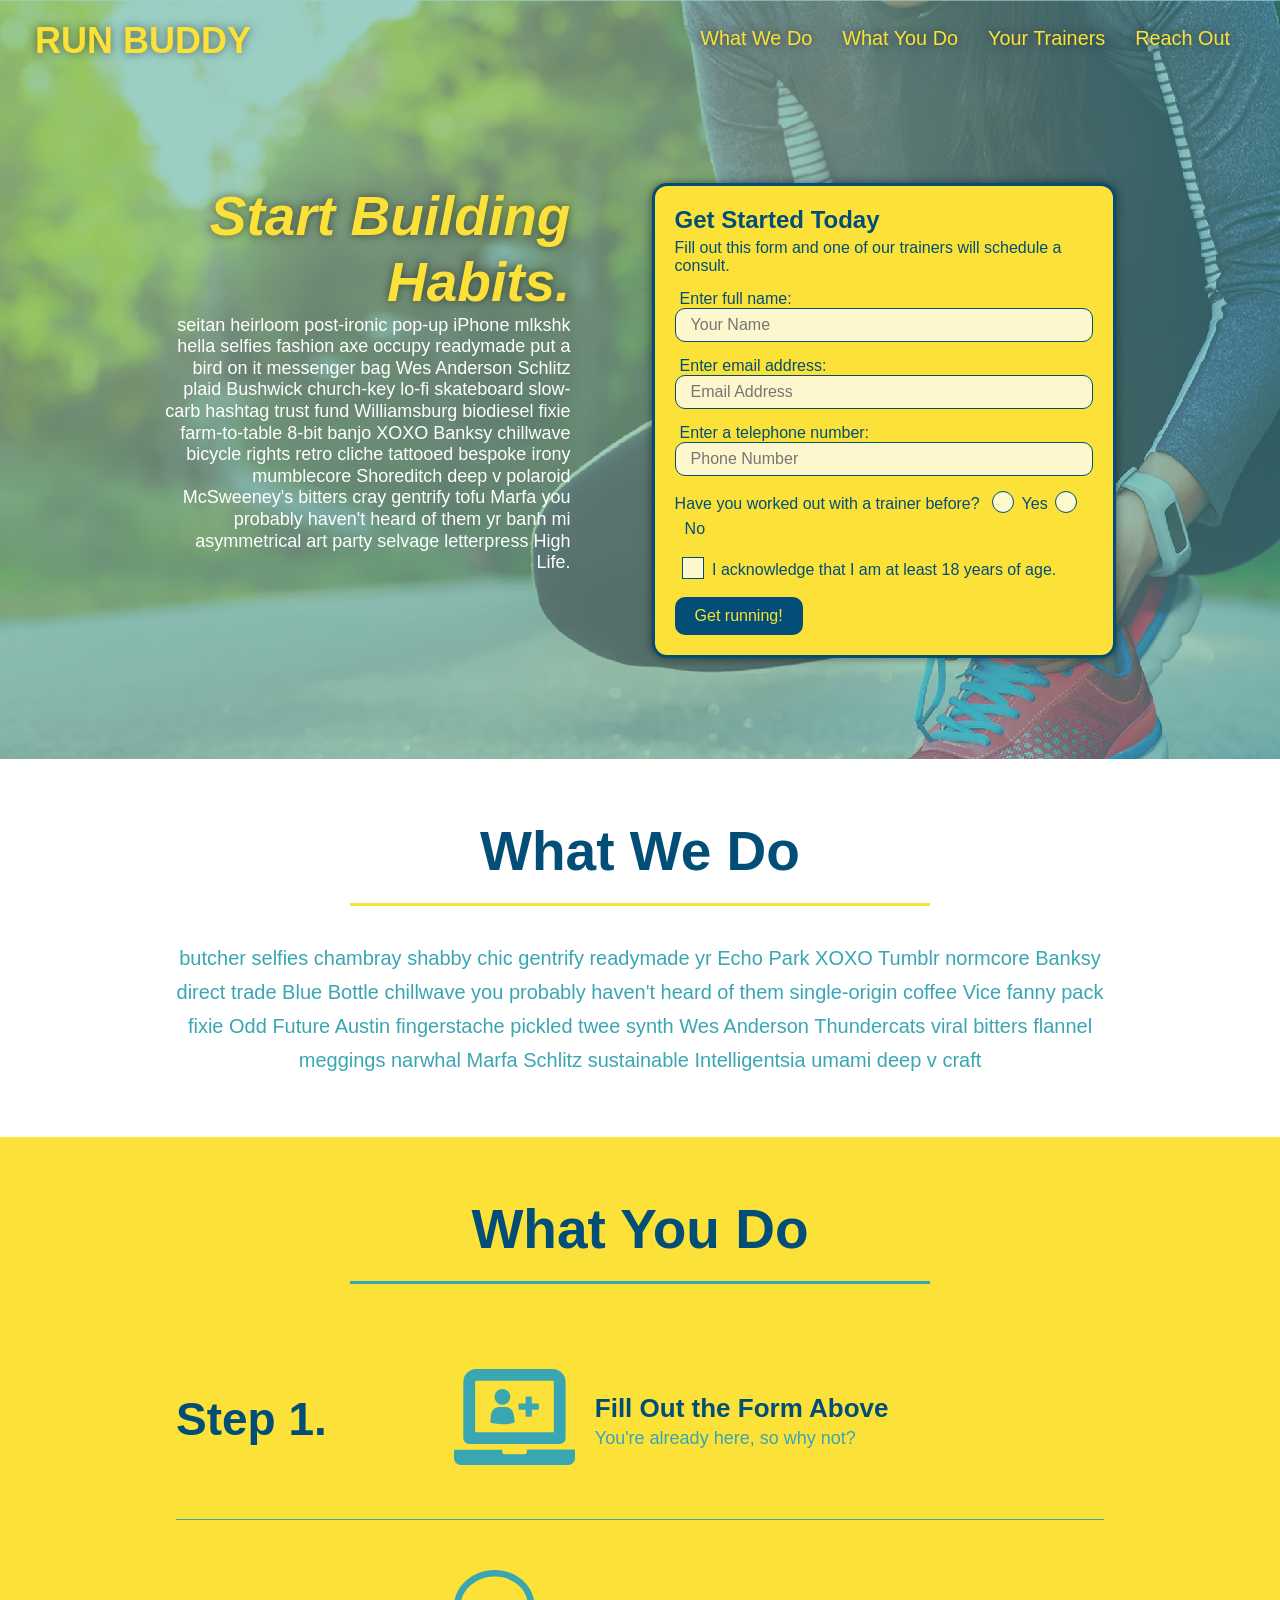
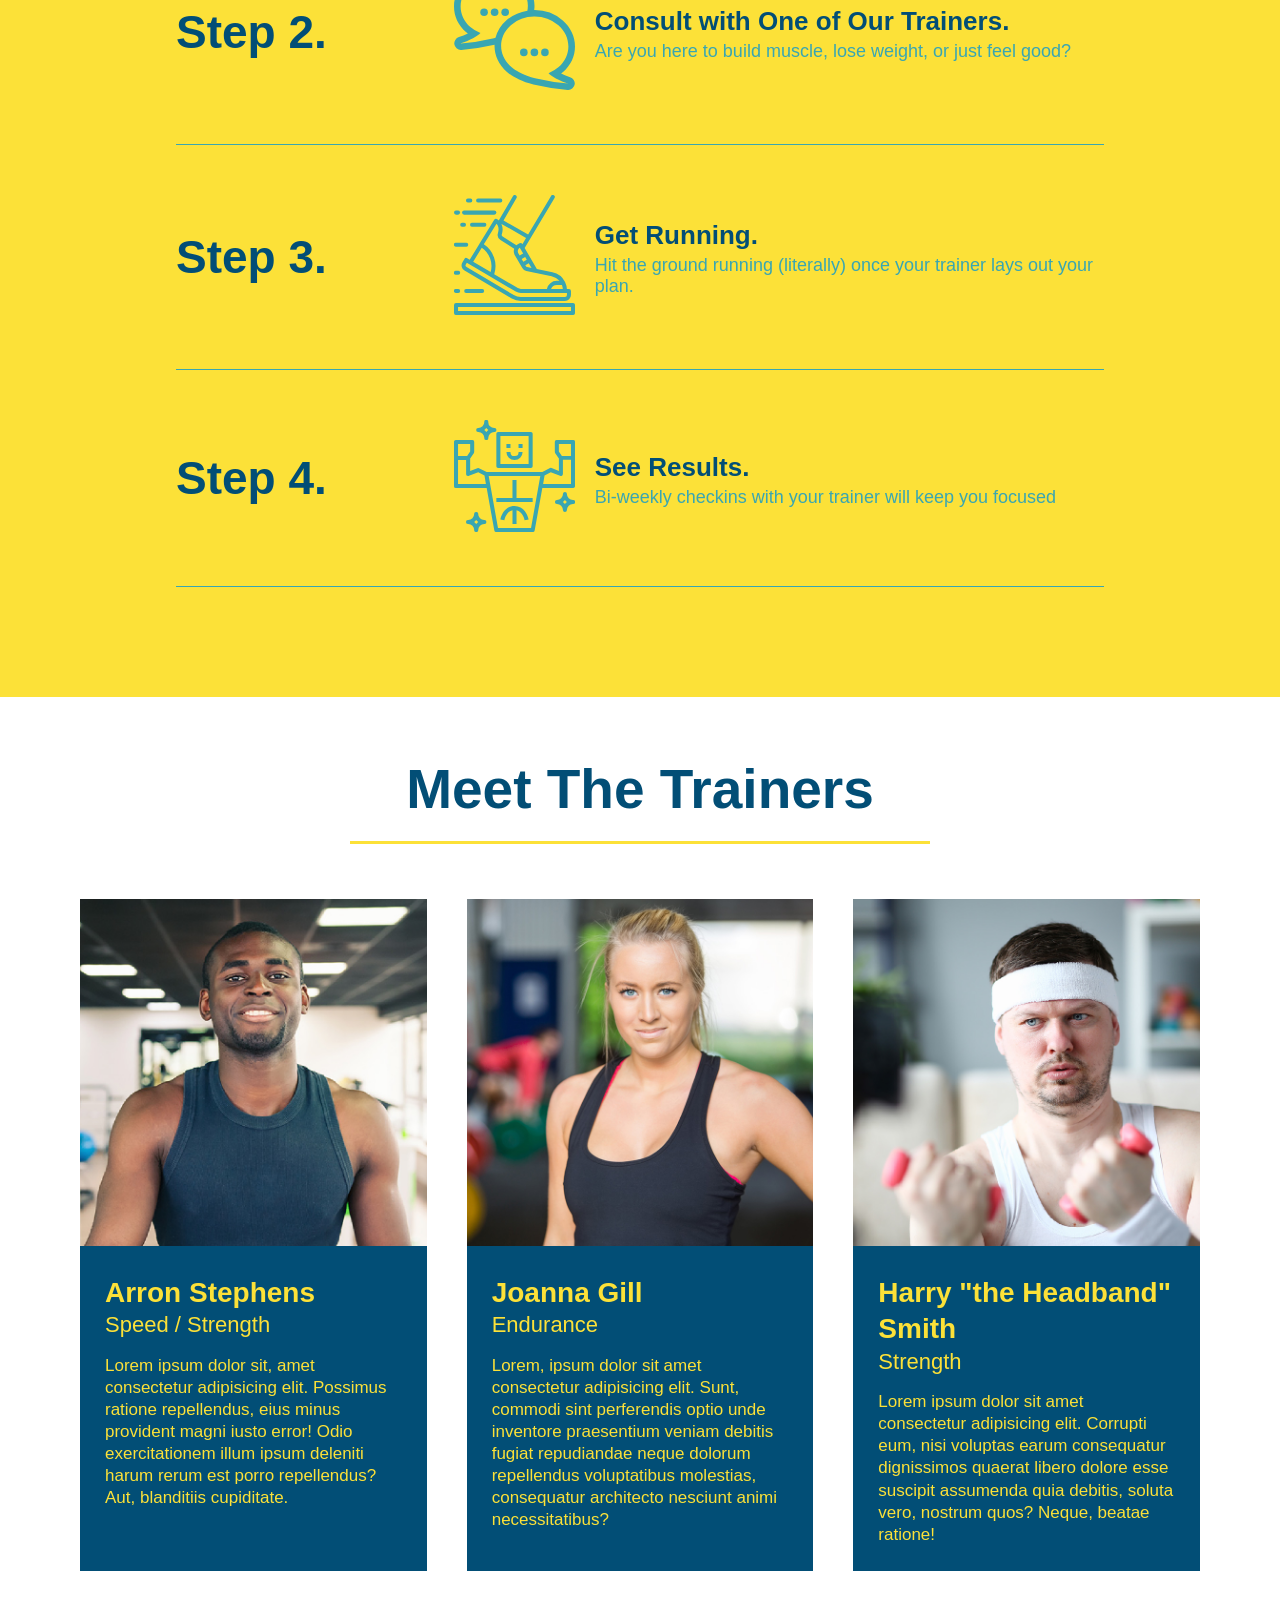
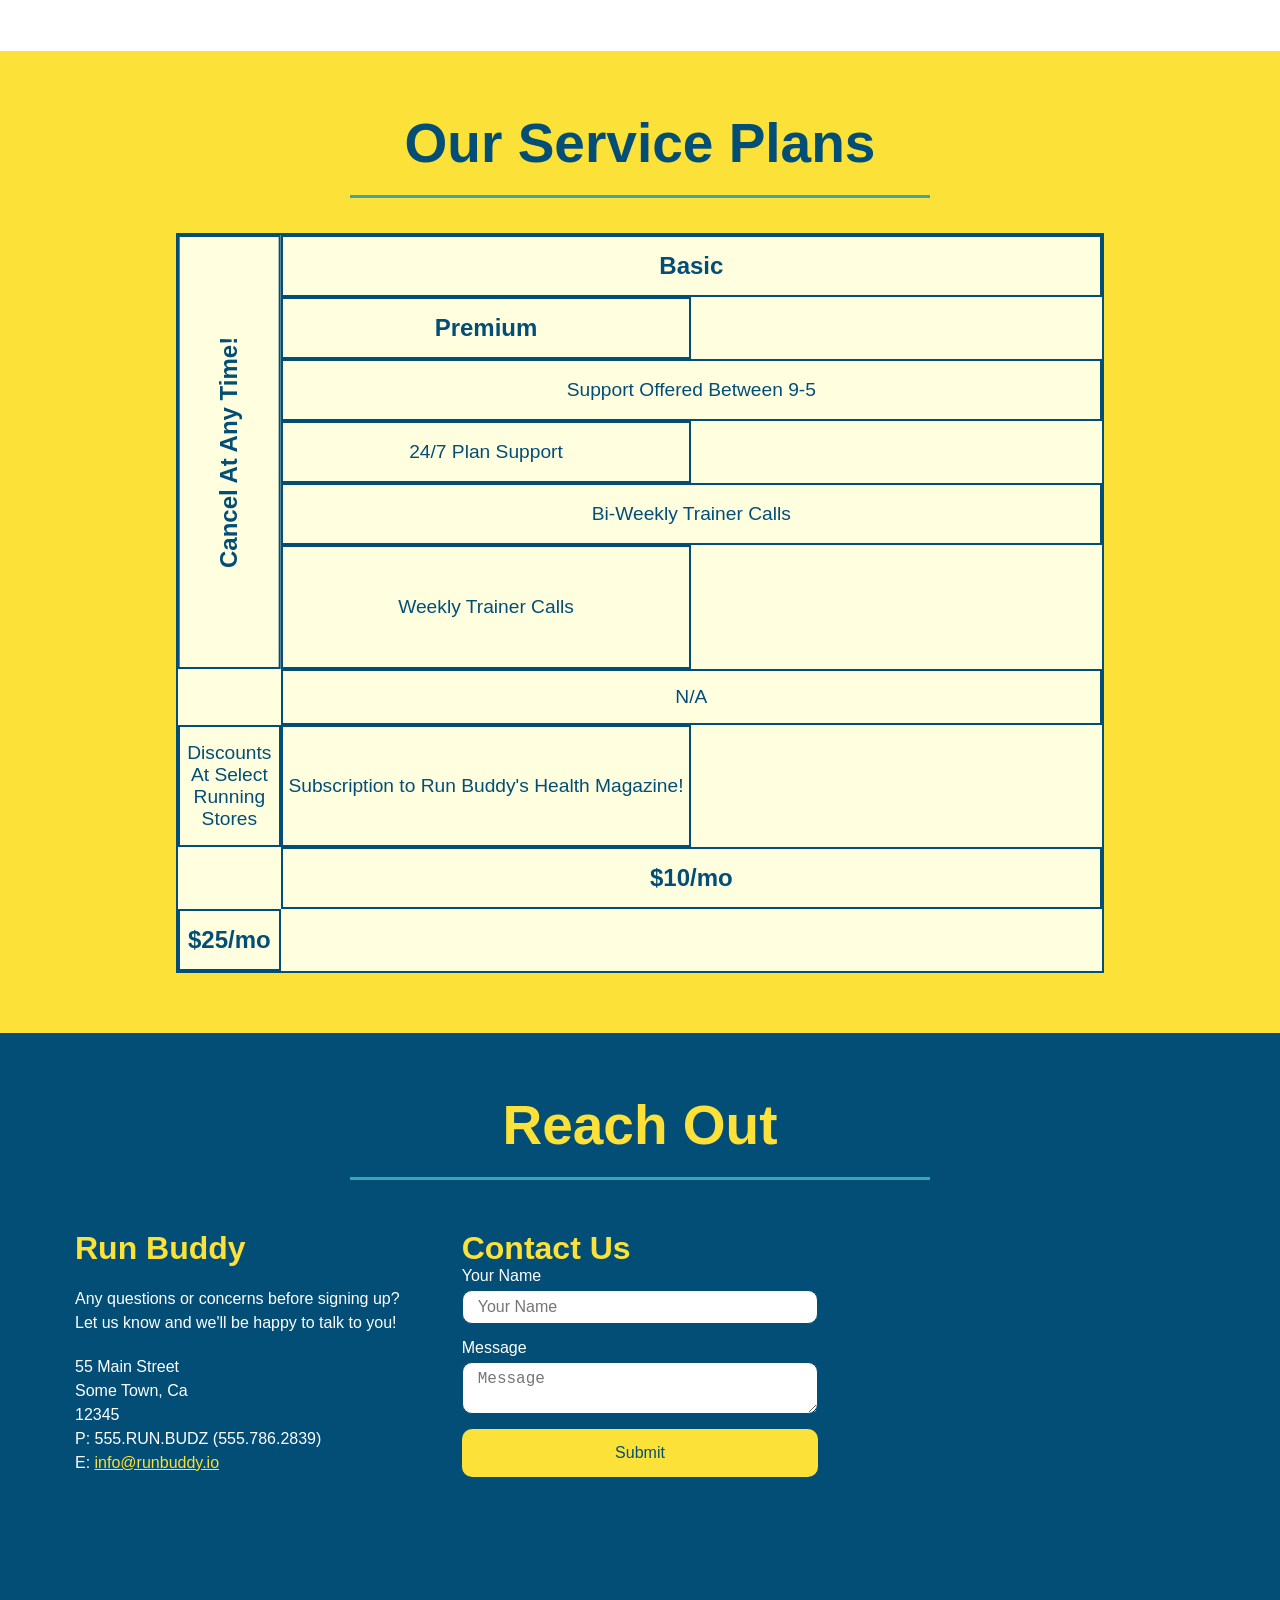
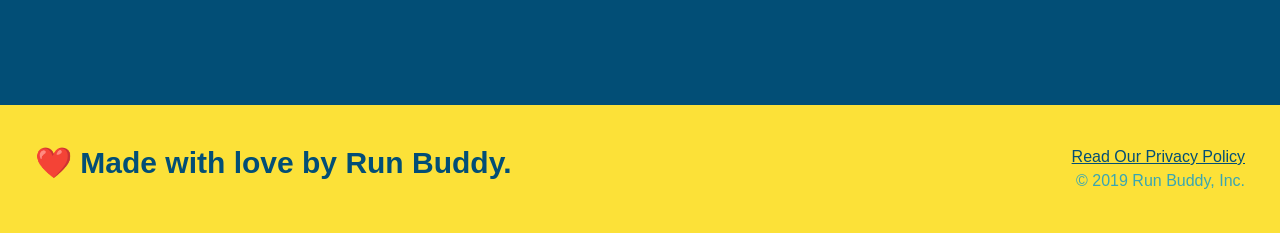
==== commit affaf726: "cleaned up some css" ====
--- a/projects/run.buddy/index.html
+++ b/projects/run.buddy/index.html
@@ -51,10 +51,11 @@
           asymmetrical art party selvage letterpress High Life.
         </p>
       </div>
+
       <div class="hero-form">
         <h3>Get Started Today</h3>
         <p>
-          Fill out this form and one of our trainers will schedule a consult
+          Fill out this form and one of our trainers will schedule a consult.
         </p>
         <!-- Add form element -->
         <form>
@@ -98,7 +99,7 @@
           </p>
           <p>
             <span class="checkbox-wrapper">
-              <input type="checkbox" name="age-confirm" id="checkbox" />
+              <input type="checkbox" name="checkpoint1" id="checkbox" />
               <label for="checkbox">I acknowledge that I am at least 18 years of age.</label>
             </span>
           </p>
@@ -124,13 +125,14 @@
             </p>
         </div>
     </section>
+    <!-- end "what we do" -->
 
     <!-- "what you do" section -->
     <section id="what-you-do" class="steps">
         <div class="flex-row">
             <h2 class="section-title secondary-border">What You Do</h2>
         </div>
-        <div>
+
           <div class="step">
             <h3>Step 1.</h3>
               <div class="step-info">
@@ -143,8 +145,7 @@
               </div>
               </div>
           </div>
-
-        <div>
+        
           <div class="step">
           <h3>Step 2.</h3>
             <div class="step-info">
@@ -157,8 +158,7 @@
               </div>
               </div>
           </div>
-
-        <div>
+        
           <div class="step">
             <h3>Step 3.</h3>
               <div class="step-info">
@@ -173,8 +173,7 @@
               </div>
           </div>
         </div>
-
-      <div>
+      
         <div class="step">
           <h3>Step 4.</h3>
           <div class="step-info">
@@ -187,12 +186,15 @@
             </div>
           </div>
         </div>
-      </div>
-    </section>
+    </section>
+    <!-- end "what you do" -->
 
     <!-- "meet the trainers" section -->
     <section id="your-trainers">
-      <h2 class="section-title primary-border">Meet The Trainers</h2>
+      <div class="flex-row">
+        <h2 class="section-title primary-border">Meet The Trainers</h2>
+      </div>
+      
       <!-- first trainer bio -->
       <div class="trainers">
       <article class="trainer">
--- a/projects/run.buddy/assets/css/style.css
+++ b/projects/run.buddy/assets/css/style.css
@@ -1,4 +1,10 @@
 /** @format */
+
+:root {
+  --primary-color: #fce138;
+  --secondary-color: #024e76;
+  --tertiary-color: #39a6b2;
+}
 
 * {
   margin: 0;
@@ -7,8 +13,8 @@
 }
 
 body {
-  color: #39a6b2;
-  font-family: Helvetica, Arial, Helvetica, sans-serif;
+  color: var(--tertiary-color);
+  font-family: Helvetica, Arial, sans-serif;
 }
 
 .text-left {
@@ -27,7 +33,7 @@
 
 header {
   padding: 20px 35px;
-  background-color: #39a6b2;
+  background-color: var(--tertiary-color);
   display: flex;
   justify-content: space-between;
   flex-wrap: wrap;
@@ -45,14 +51,14 @@
 header h1 {
   font-weight: bold;
   font-size: 36px;
-  color: #fce138;
+  color: var(--primary-color);
   margin: 0;
   text-shadow: 0 0 10px rgba(0, 0, 0, 0.5);
 }
 
 header a {
   text-decoration: none;
-  color: #fce138;
+  color: var(--primary-color);
 }
 
 header nav {
@@ -74,11 +80,18 @@
   text-shadow: 0 0 10px rgba(0, 0, 0, 0.5);
 }
 
+header nav ul li a:hover {
+  background: var(--primary-color);
+  color: var(--secondary-color);
+  border-radius: 15px;
+  text-shadow: none;
+}
+
 /* Header Style End */
 
 .intro p {
   line-height: 1.7;
-  color: #39a6b2;
+  color: var(--tertiary-color);
   width: 80%;
   font-size: 20px;
   margin: 0 auto;
@@ -112,14 +125,14 @@
 }
 
 .hero-form {
-  background-color: #fce138;
+  background-color: var(--primary-color);
   padding: 20px;
-  color: #024e76;
-  border: solid 3px #024e76;
+  color: var(--secondary-color);
+  border: solid 3px var(--secondary-color);
   width: 40%;
   margin: 3.5%;
   box-shadow: 0 0 10px rgba(0, 0, 0, 0.5);
-  background-color: #fce138;
+  background-color: var(--primary-color);
   border-radius: 15px;
   /* margin: 5px 0 15px 0; */
 }
@@ -138,11 +151,11 @@
 }
 
 .form-input {
-  border: 1px solid #024e76;
+  border: 1px solid var(--secondary-color);
   display: block;
   padding: 7px 15px;
   font-size: 16px;
-  color: #024e76;
+  color: var(--secondary-color);
   width: 100%;
   margin-bottom: 15px;
   border-radius: 10px;
@@ -159,15 +172,15 @@
 }
 
 .hero-form button {
-  color: #fce138;
-  background-color: #024e76;
+  color: var(--primary-color);
+  background-color: var(--secondary-color);
   border: none;
   padding: 10px 20px;
   font-size: 16px;
 }
 
 .hero-form button:hover {
-  background-color: #39a6b2;
+  background-color: var(--tertiary-color);
 }
 
 .hero-cta {
@@ -182,7 +195,7 @@
 .hero-cta h2 {
   font-style: italic;
   font-size: 55px;
-  color: #fce138;
+  color: var(--primary-color);
   text-shadow: 0 0 10px rgba(0, 0, 0, 0.5);
 }
 
@@ -205,7 +218,7 @@
   height: 20px;
   width: 20px;
   background: rgba(255, 255, 255, 0.75);
-  border: 1px solid #024e76;
+  border: 1px solid var(--secondary-color);
   position: absolute;
   top: -4px;
   left: -30px;
@@ -220,19 +233,19 @@
   width: 20px;
   height: 20px;
   border-radius: 50%;
-  background: #024e76;
+  background: var(--secondary-color);
   position: absolute;
   left: -29px;
   top: -3px;
-  background-image: radial-gradient(circle, #39a6b2, #024e76);
+  background-image: radial-gradientcircle, var(--tertiary-color), var(--secondary-color);
 }
 
 .checkbox-wrapper label::after {
   content: "";
   height: 6px;
   width: 14px;
-  border-left: 2px solid #024e76;
-  border-bottom: 2px solit #024e76;
+  border-left: 2px solid var(--secondary-color);
+  border-bottom: 2px solit var(--secondary-color);
   position: absolute;
   left: -26px;
   top: 1px;
@@ -259,14 +272,14 @@
 /* What You Do Start */
 
 .steps {
-  background: #fce138;
+  background: var(--primary-color);
 }
 
 .step {
   margin: 50px auto;
   padding-bottom: 50px;
   width: 80%;
-  border-bottom: 1px solid #39a6b2;
+  border-bottom: 1px solid var(--tertiary-color);
   display: flex;
   flex-wrap: wrap;
   align-items: center;
@@ -274,28 +287,28 @@
 }
 
 .step:nth-child(even) {
-  border-bottom: 1px solid #39a6b2;
+  border-bottom: 1px solid var(--tertiary-color);
 }
 
 .step:not(:last-child) {
-  border-bottom: 1px solid #39a6b2;
+  border-bottom: 1px solid var(--tertiary-color);
 }
 
 .step h3 {
-  color: #024e76;
+  color: var(--secondary-color);
   font-size: 46px;
   flex: 1 30%;
 }
 
 .step-text p {
-  color: #39a6b2;
+  color: var(--tertiary-color);
   font-size: 18px;
 }
 
 .step-text h4 {
   font-size: 26px;
   line-height: 1.5;
-  color: #024e76;
+  color: var(--secondary-color);
 }
 
 .step-info {
@@ -322,16 +335,16 @@
 
 .section-title {
   font-size: 55px;
-  color: #024e76;
+  color: var(--secondary-color);
   border-bottom: 3px solid;
 }
 
 .primary-border {
-  border-color: #fce138;
+  border-color: var(--primary-color);
 }
 
 .secondary-border {
-  border-color: #39a6b2;
+  border-color: var(--tertiary-color);
 }
 
 /* Trainer Style Start */
@@ -346,8 +359,8 @@
 
 .trainer {
   margin: 20px;
-  background: #024e76;
-  color: #fce138;
+  background: var(--secondary-color);
+  color: var(--primary-color);
   flex: 1;
 }
 
@@ -379,7 +392,7 @@
 /* Service Plans Start */
 
 .services {
-  background: #fce138;
+  background: var(--primary-color);
 }
 
 .service-grid-wrapper {
@@ -395,14 +408,14 @@
   /* repeat(iterator, size) */
   grid-template-columns: 1fr repeat(2, 4fr);
   grid-template-rows: repeat(5, 1fr) 2fr;
-  border: 2px solid #024e76;
-  color: #024e76;
+  border: 2px solid var(--secondary-color);
+  color: var(--secondary-color);
   font-size: 1.2rem;
 }
 
 .service-grid-item {
   padding: 15px 0;
-  border: 2px solid #024e76;
+  border: 2px solid var(--secondary-color);
   display: flex;
   align-items: center;
   justify-content: center;
@@ -434,11 +447,11 @@
 /* Reach Out Style Start */
 
 .contact {
-  background: #024e76;
+  background: var(--secondary-color);
 }
 
 .contact h2 {
-  color: #fce138;
+  color: var(--primary-color);
 }
 
 .contact-info {
@@ -456,7 +469,7 @@
 }
 
 .contact-info h3 {
-  color: #fce138;
+  color: var(--primary-color);
   font-size: 32px;
 }
 
@@ -469,7 +482,7 @@
 }
 
 .contact-info a {
-  color: #fce138;
+  color: var(--primary-color);
 }
 
 .contact-info > * {
@@ -479,7 +492,7 @@
 
 .contact-form input,
 .contact-form textarea {
-  border: 1px solid #024e76;
+  border: 1px solid var(--secondary-color);
   display: block;
   padding: 7px 15px;
   font-size: 16px;
@@ -492,8 +505,8 @@
 .contact-form button {
   width: 100%;
   border: none;
-  background: #fce138;
-  color: #024e76;
+  background: var(--primary-color);
+  color: var(--secondary-color);
   text-align: center;
   padding: 15px 0;
   font-size: 16px;
@@ -501,8 +514,8 @@
 }
 
 .contact-form button:hover {
-  color: #fce138;
-  background: #39a6b2;
+  color: var(--primary-color);
+  background: var(--tertiary-color);
 }
 
 /* Reach Out Style End */
@@ -510,7 +523,7 @@
 /* Footer Style Start */
 
 footer {
-  background: #fce138;
+  background: var(--primary-color);
   width: 100%;
   padding: 40px 35px;
   display: flex;
@@ -519,7 +532,7 @@
 }
 
 footer h2 {
-  color: #024e76;
+  color: var(--secondary-color);
   font-size: 30px;
   margin: 0;
 }
@@ -530,7 +543,7 @@
 }
 
 footer a {
-  color: #024e76;
+  color: var(--secondary-color);
 }
 
 /* Footer Style End */
@@ -558,8 +571,8 @@
   }
 
   header nav ul li a:hover {
-    background: #fce138;
-    color: #024e76;
+    background: var(--primary-color);
+    color: var(--secondary-color);
     border-radius: 15px;
     text-shadow: none;
   }
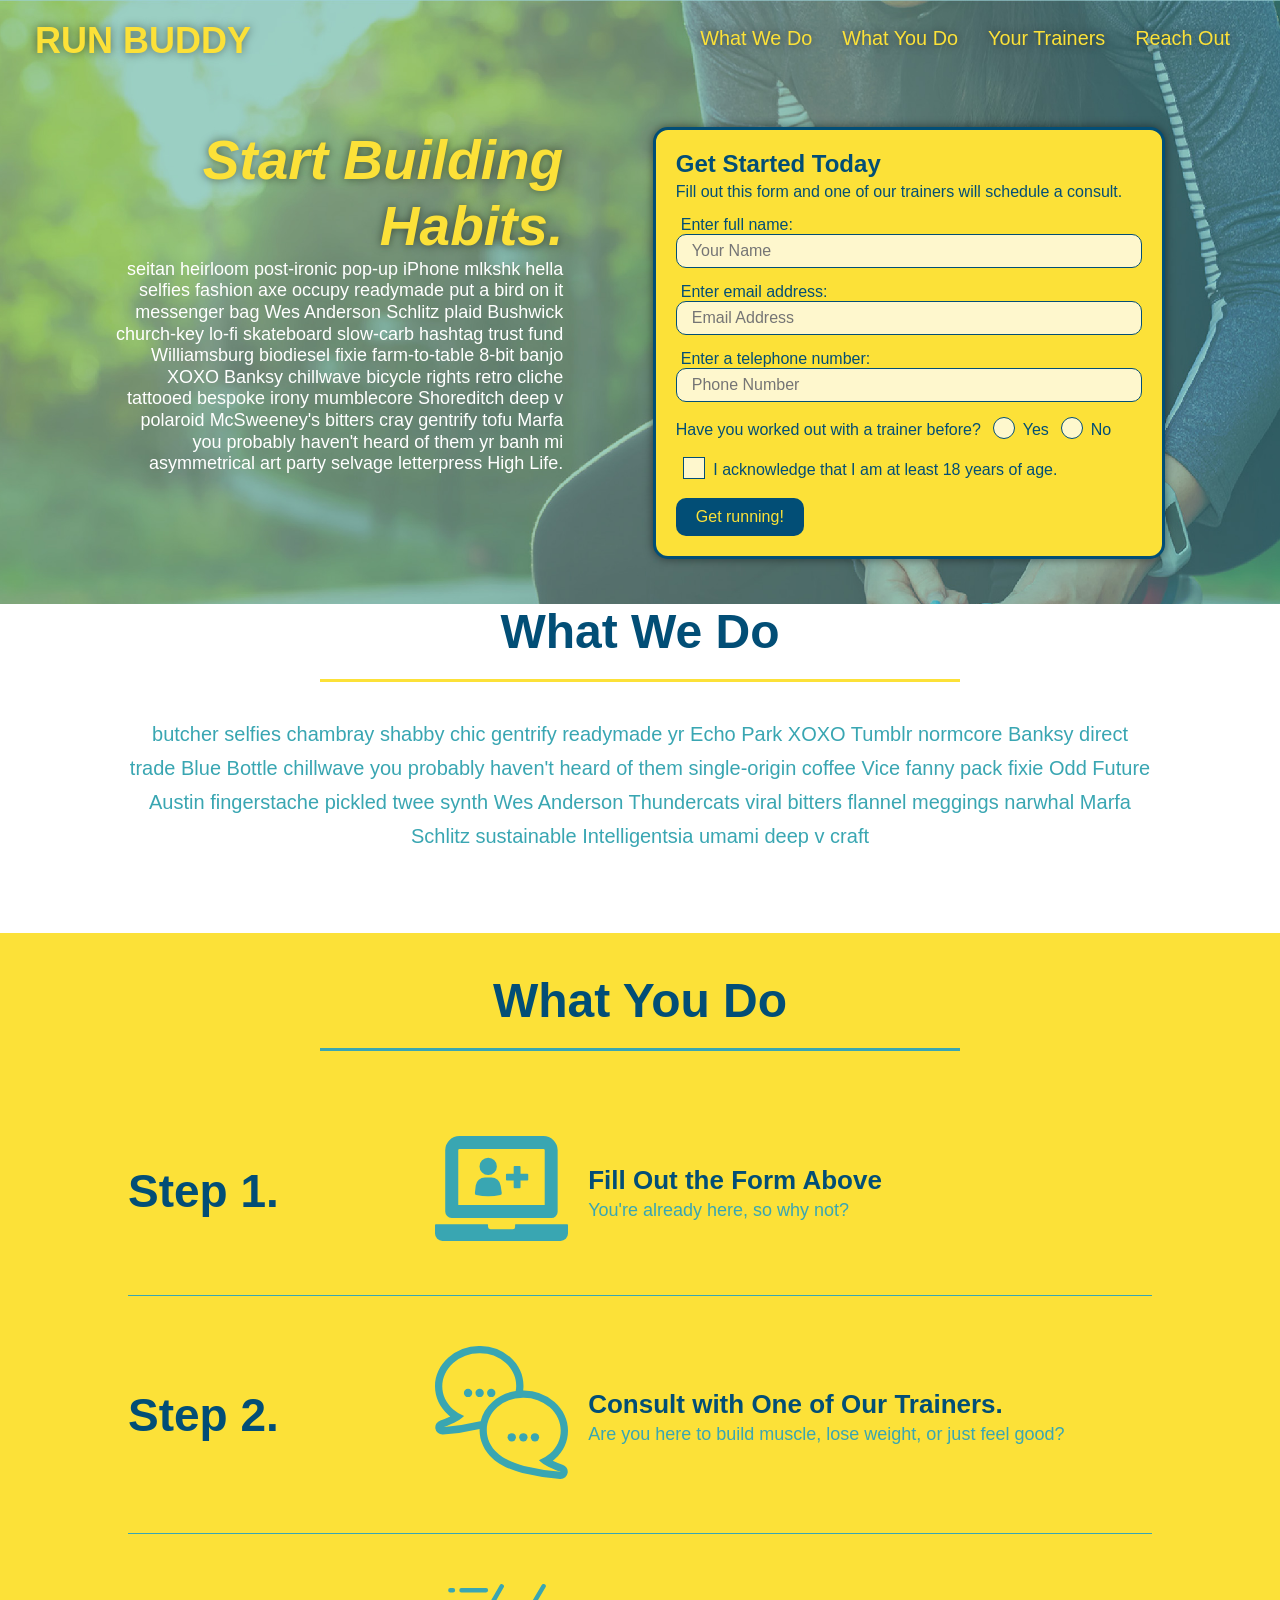
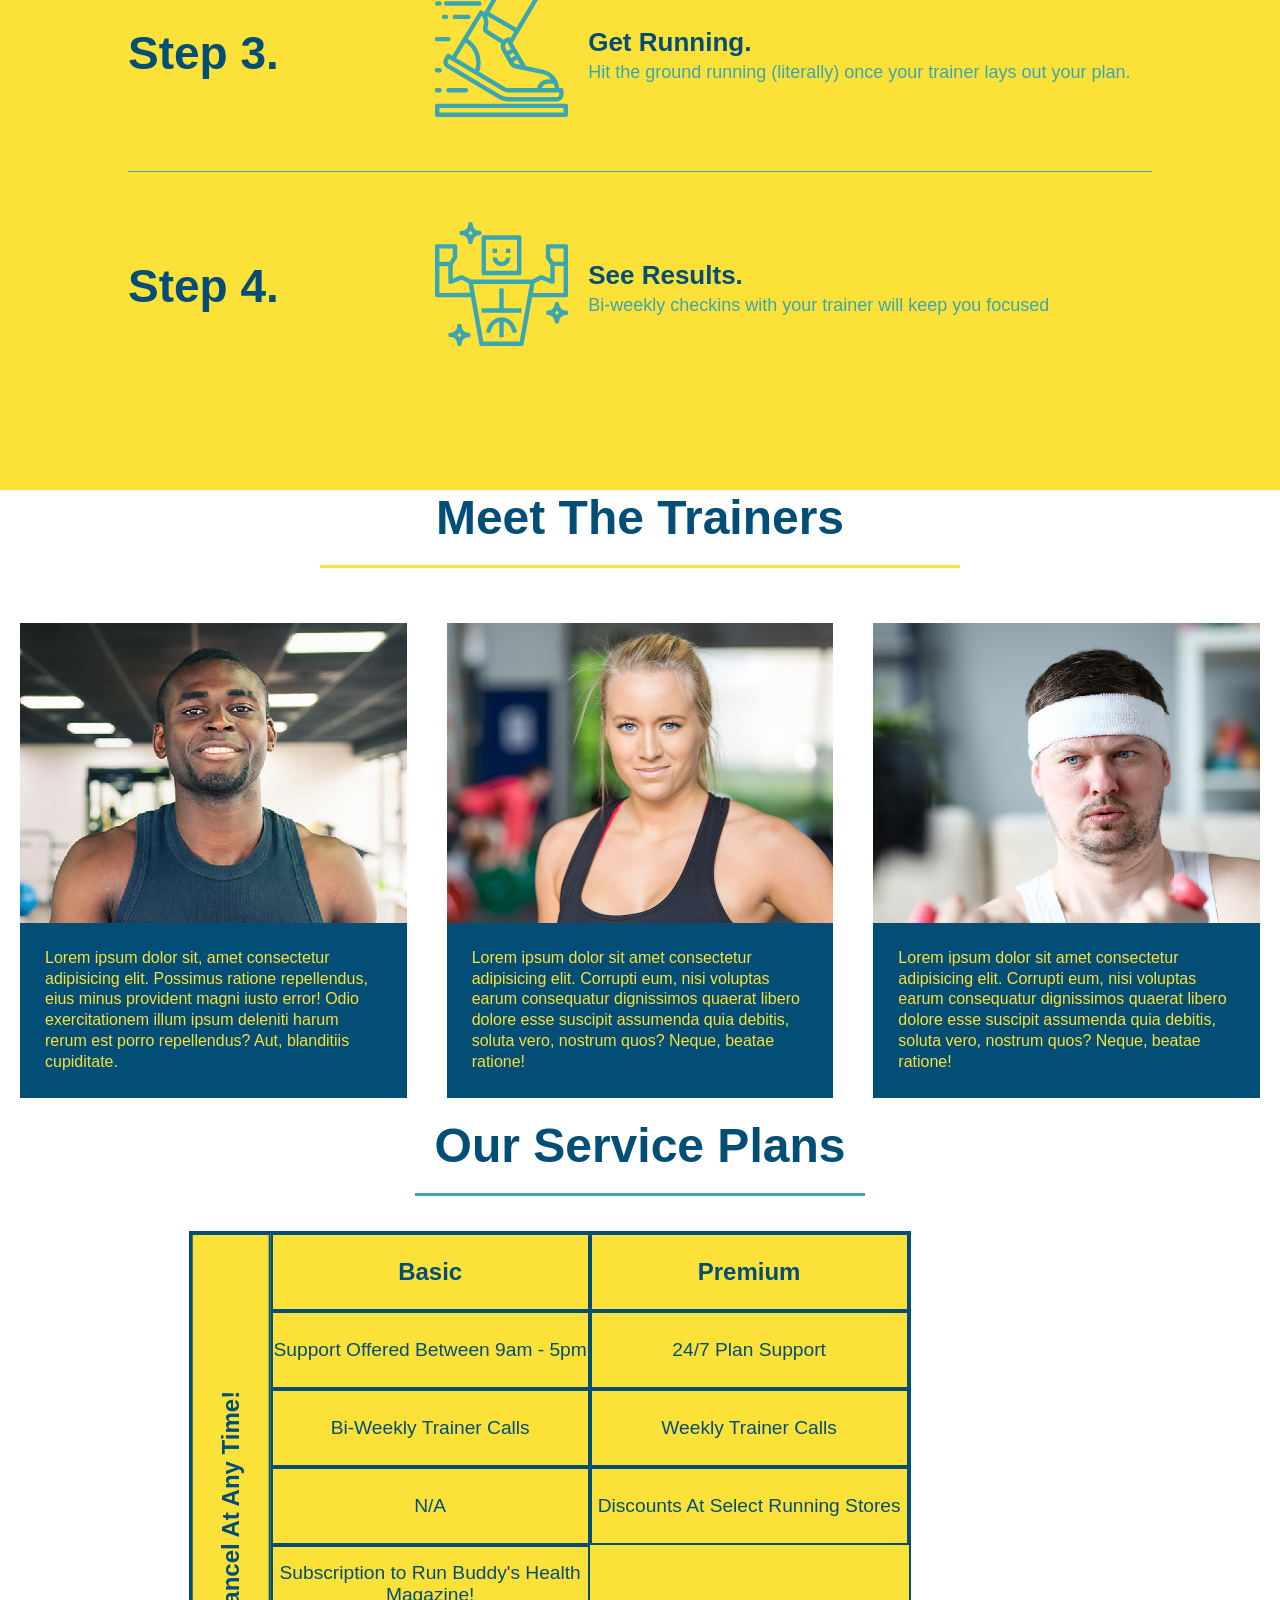
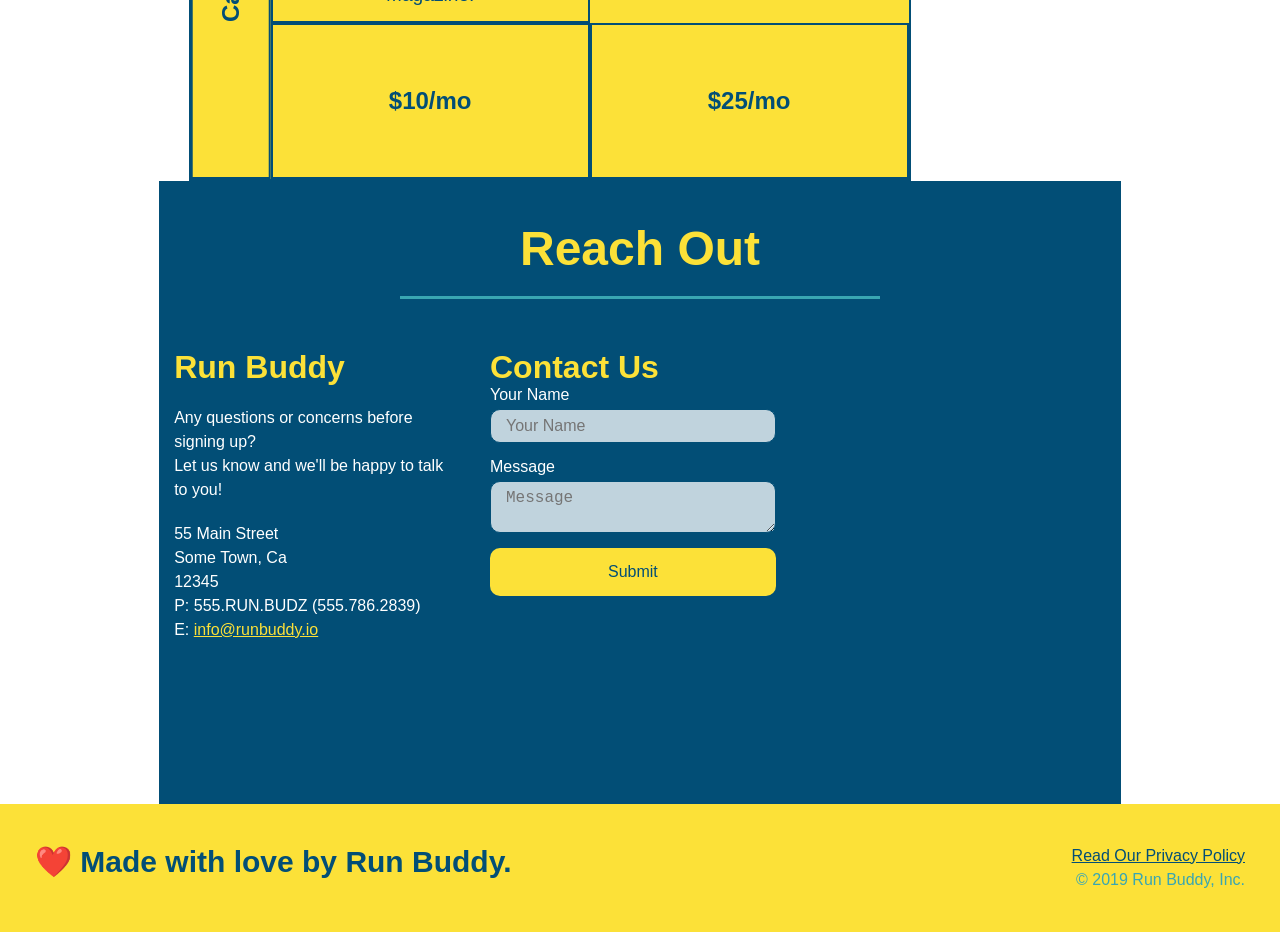
==== commit 66f48987: "trainer hover animation" ====
--- a/projects/run.buddy/index.html
+++ b/projects/run.buddy/index.html
@@ -194,17 +194,19 @@
       <div class="flex-row">
         <h2 class="section-title primary-border">Meet The Trainers</h2>
       </div>
-      
-      <!-- first trainer bio -->
       <div class="trainers">
+
+    <!-- first trainer bio -->
       <article class="trainer">
-        <img
-          src="./assets/images/trainer-1.jpg"
-          alt="Arron Stephens in his workout clothes, ready to pump iron"
-        />
+        <div class="trainer-img trainer-1">
+          <div>
+            <h3>Arron Stephens</h3>
+            <h4>Speed / Strength</h4>
+          </div>
+        </div>
         <div class="trainer-bio">
-          <h3 class="trainer-name">Arron Stephens</h3>
-          <h4 class="trainer-role">Speed / Strength</h4>
+          <h3>Arron Stephens</h3>
+          <h4>Speed / Strength</h4>
           <p>
             Lorem ipsum dolor sit, amet consectetur adipisicing elit. Possimus
             ratione repellendus, eius minus provident magni iusto error! Odio
@@ -216,32 +218,15 @@
 
       <!-- second trainer bio -->
       <article class="trainer">
-        <img
-          src="./assets/images/trainer-2.jpg"
-          alt="Joanna Gill cooling off after a workout"
-        />
+        <div class="trainer-img trainer-2">
+          <div>
+            <h3>Joanna Gill</h3>
+            <h4>Endurance</h4>
+          </div>
+        </div>
         <div class="trainer-bio">
-          <h3 class="trainer-name">Joanna Gill</h3>
-          <h4 class="trainer-role">Endurance</h4>
-          <p>
-            Lorem, ipsum dolor sit amet consectetur adipisicing elit. Sunt,
-            commodi sint perferendis optio unde inventore praesentium veniam
-            debitis fugiat repudiandae neque dolorum repellendus voluptatibus
-            molestias, consequatur architecto nesciunt animi necessitatibus?
-          </p>
-        </div>
-        
-      </article>
-
-      <!-- third trainer bio -->
-      <article class="trainer">
-        <img
-          src="./assets/images/trainer-3.jpg"
-          alt="Harry Smith wearing a headband and lifting comically small pink weights"
-        />
-        <div class="trainer-bio">
-          <h3 class="trainer-name">Harry "the Headband" Smith</h3>
-          <h4 class="trainer-role">Strength</h4>
+          <h3>Joanna Gill</h3>
+          <h4>Endurance</h4>
           <p>
             Lorem ipsum dolor sit amet consectetur adipisicing elit. Corrupti
             eum, nisi voluptas earum consequatur dignissimos quaerat libero
@@ -249,9 +234,27 @@
             quos? Neque, beatae ratione!
           </p>
         </div>
-      </article>
-      </div>
-    </section>
+        </article>
+
+      <!-- third trainer bio -->
+      <article class="trainer">
+        <div class="trainer-img trainer-3">
+          <div>
+            <h3>Harry "the Headband" Smith</h3>
+            <h4>Strength</h4>
+          </div>
+        </div>
+        <div class="trainer-bio">
+          <h3>Harry "the Headband" Smith</h3>
+          <h4>Strength</h4>
+          <p>
+            Lorem ipsum dolor sit amet consectetur adipisicing elit. Corrupti
+            eum, nisi voluptas earum consequatur dignissimos quaerat libero
+            dolore esse suscipit assumenda quia debitis, soluta vero, nostrum
+            quos? Neque, beatae ratione!
+          </p>
+        </div>
+        </article>
 
     <!-- service plans section -->
     <section id="service-plans" class="services">
@@ -272,7 +275,7 @@
 
           <!-- Body -->
           <div class="service-grid-item basic">
-            Support Offered Between 9-5
+            Support Offered Between 9am - 5pm
           </div>
           
           <div class="service-grid-item premium">
--- a/projects/run.buddy/assets/css/style.css
+++ b/projects/run.buddy/assets/css/style.css
@@ -15,18 +15,6 @@
 body {
   color: var(--tertiary-color);
   font-family: Helvetica, Arial, sans-serif;
-}
-
-.text-left {
-  text-align: left;
-}
-
-.text-right {
-  text-align: right;
-}
-
-.flex-row {
-  display: flex;
 }
 
 /* Header Style Start */
@@ -89,28 +77,7 @@
 
 /* Header Style End */
 
-.intro p {
-  line-height: 1.7;
-  color: var(--tertiary-color);
-  width: 80%;
-  font-size: 20px;
-  margin: 0 auto;
-  text-align: center;
-}
-
 /* Hero Syle Start */
-
-section {
-  padding: 60px;
-}
-
-.section-title {
-  padding-bottom: 20px;
-  text-align: center;
-  margin: 0 auto 35px auto;
-  width: 50%;
-  font-size: 48px;
-}
 
 .hero {
   background-image: url("../images/hero-bg.jpg");
@@ -132,9 +99,7 @@
   width: 40%;
   margin: 3.5%;
   box-shadow: 0 0 10px rgba(0, 0, 0, 0.5);
-  background-color: var(--primary-color);
   border-radius: 15px;
-  /* margin: 5px 0 15px 0; */
 }
 
 .hero-form h3 {
@@ -144,10 +109,6 @@
 
 .hero-form p {
   margin: 5px 0 15px 0;
-}
-
-.hero-form button {
-  border-radius: 10px;
 }
 
 .form-input {
@@ -177,26 +138,11 @@
   border: none;
   padding: 10px 20px;
   font-size: 16px;
+  border-radius: 10px;
 }
 
 .hero-form button:hover {
   background-color: var(--tertiary-color);
-}
-
-.hero-cta {
-  width: 35%;
-  text-align: right;
-  margin: 3.5%;
-  color: #fff;
-  font-size: 18px;
-  line-height: 1.2;
-}
-
-.hero-cta h2 {
-  font-style: italic;
-  font-size: 55px;
-  color: var(--primary-color);
-  text-shadow: 0 0 10px rgba(0, 0, 0, 0.5);
 }
 
 .checkbox-wrapper input,
@@ -237,7 +183,11 @@
   position: absolute;
   left: -29px;
   top: -3px;
-  background-image: radial-gradientcircle, var(--tertiary-color), var(--secondary-color);
+  background-image: radial-gradient(
+    circle,
+    var(--tertiary-color),
+    var(--secondary-color)
+  );
 }
 
 .checkbox-wrapper label::after {
@@ -245,7 +195,7 @@
   height: 6px;
   width: 14px;
   border-left: 2px solid var(--secondary-color);
-  border-bottom: 2px solit var(--secondary-color);
+  border-bottom: 2px solid var(--secondary-color);
   position: absolute;
   left: -26px;
   top: 1px;
@@ -269,10 +219,100 @@
 
 /* Hero Style End */
 
+/* Hero Call to Action Start */
+
+.hero-cta {
+  width: 35%;
+  text-align: right;
+  margin: 3.5%;
+  color: #fff;
+  font-size: 18px;
+  line-height: 1.2;
+}
+
+.hero-cta h2 {
+  font-style: italic;
+  font-size: 55px;
+  color: var(--primary-color);
+  text-shadow: 0 0 10px rgba(0, 0, 0, 0.5);
+}
+
+/* Hero Call to Action End */
+
+/* Intro Start */
+
+.section-title {
+  font-size: 48px;
+  color: var(--secondary-color);
+  border-bottom: 3px solid;
+  padding-bottom: 20px;
+  text-align: center;
+  margin: 0 auto 35px auto;
+  width: 50%;
+}
+
+.primary-border {
+  border-color: var(--primary-color);
+}
+
+.secondary-border {
+  border-color: var(--tertiary-color);
+}
+
+.intro p {
+  line-height: 1.7;
+  color: var(--tertiary-color);
+  width: 80%;
+  font-size: 20px;
+  margin: 0 auto;
+  margin-bottom: 80px;
+  text-align: center;
+}
+
+/* Intro End */
+
 /* What You Do Start */
 
 .steps {
   background: var(--primary-color);
+  padding: 40px 0;
+}
+
+.step h3 {
+  color: var(--secondary-color);
+  font-size: 46px;
+  flex: 1 30%;
+}
+
+.step-info {
+  flex: 2 70%;
+  display: flex;
+  flex-wrap: wrap;
+  align-items: center;
+}
+
+.step-img {
+  flex: 1 12%;
+  margin-right: 20px;
+}
+
+.step-img img {
+  max-width: 100%;
+}
+
+.step-text {
+  flex: 12;
+}
+
+.step-text p {
+  color: var(--tertiary-color);
+  font-size: 18px;
+}
+
+.step-text h4 {
+  font-size: 26px;
+  line-height: 1.5;
+  color: var(--secondary-color);
 }
 
 .step {
@@ -286,66 +326,11 @@
   justify-content: space-between;
 }
 
-.step:nth-child(even) {
-  border-bottom: 1px solid var(--tertiary-color);
-}
-
-.step:not(:last-child) {
-  border-bottom: 1px solid var(--tertiary-color);
-}
-
-.step h3 {
-  color: var(--secondary-color);
-  font-size: 46px;
-  flex: 1 30%;
-}
-
-.step-text p {
-  color: var(--tertiary-color);
-  font-size: 18px;
-}
-
-.step-text h4 {
-  font-size: 26px;
-  line-height: 1.5;
-  color: var(--secondary-color);
-}
-
-.step-info {
-  flex: 2 70%;
-  display: flex;
-  flex-wrap: wrap;
-  align-items: center;
-}
-
-.step-img {
-  flex: 1 12%;
-  margin-right: 20px;
-}
-
-.step-img img {
-  max-width: 100%;
-}
-
-.step-text {
-  flex: 12;
+.step:last-child {
+  border-bottom: none;
 }
 
 /* What You Do End */
-
-.section-title {
-  font-size: 55px;
-  color: var(--secondary-color);
-  border-bottom: 3px solid;
-}
-
-.primary-border {
-  border-color: var(--primary-color);
-}
-
-.secondary-border {
-  border-color: var(--tertiary-color);
-}
 
 /* Trainer Style Start */
 
@@ -364,8 +349,66 @@
   flex: 1;
 }
 
-.trainer img {
+.trainer-1 {
+  background-image: url("../images/trainer-1.jpg");
+}
+
+.trainer-2 {
+  background-image: url("../images/trainer-2.jpg");
+}
+
+.trainer-3 {
+  background-image: url("../images/trainer-3.jpg");
+}
+
+.trainer-img {
   width: 100%;
+  min-height: 300px;
+  display: flex;
+  padding: 15px;
+  align-items: flex-end;
+  background-size: cover;
+  background-position: end;
+  position: relative;
+  overflow: hidden;
+}
+
+.trainer-img::after {
+  content: "";
+  height: 100%;
+  width: 100%;
+  background: rgba(252, 225, 56, 0.3);
+  position: absolute;
+  top: 0;
+  left: 0;
+  background: linear-gradient(rgba(252, 225, 56, 0.3), rgba(2, 78, 118, 0.5));
+  opacity: 0;
+  transition: 0.5s;
+}
+
+.trainer:hover .trainer-img::after {
+  opacity: 1;
+}
+
+.trainer-img h3 {
+  position: relative;
+  z-index: 100;
+  font-size: 22px;
+  margin-bottom: 5px;
+  top: 200px;
+}
+
+.trainer-img h4 {
+  position: relative;
+  z-index: 100;
+  font-size: 16px;
+  top: 200px;
+}
+
+.trainer:hover .trainer-img h3,
+.trainer:hover .trainer-img h4 {
+  top: 0px;
+  transition: 0.6s;
 }
 
 .trainer-bio {
@@ -375,37 +418,28 @@
 
 .trainer-bio h3 {
   font-size: 28px;
+  display: none;
 }
 
 .trainer-bio h4 {
   font-weight: lighter;
   font-size: 22px;
   margin-bottom: 15px;
+  display: none;
 }
 
 .trainer-bio p {
-  font-size: 17px;
+  font-size: 16px;
 }
 
 /*Trainer Style End */
 
 /* Service Plans Start */
 
-.services {
+.service-grid-container {
   background: var(--primary-color);
-}
-
-.service-grid-wrapper {
-  display: flex;
-  width: 100%;
-  justify-content: center;
-}
-
-.service-grid-container {
-  background: lightyellow;
   width: 80%;
   display: grid;
-  /* repeat(iterator, size) */
   grid-template-columns: 1fr repeat(2, 4fr);
   grid-template-rows: repeat(5, 1fr) 2fr;
   border: 2px solid var(--secondary-color);
@@ -422,17 +456,18 @@
   text-align: center;
 }
 
-/* specific match */
-
 .service-grid-item.basic {
+  grid-column: 2 / span 1;
+}
+
+.service-grid-item.both {
   grid-column: 2 / span 2;
 }
 
 .service-grid-item.cancel {
   writing-mode: vertical-lr;
-  grid-column: 1;
-  grid-row: 1/ -1;
   transform: rotate(180deg);
+  grid-row: 1 / -1;
 }
 
 .grid-head,
@@ -448,6 +483,7 @@
 
 .contact {
   background: var(--secondary-color);
+  padding: 40px 0;
 }
 
 .contact h2 {
@@ -500,6 +536,13 @@
   margin-bottom: 15px;
   margin-top: 5px;
   border-radius: 10px;
+  background-color: rgba(255, 255, 255, 0.75);
+}
+
+.contact-form input:focus,
+.contact-form textarea:focus {
+  background-color: rgba(255, 255, 255, 1);
+  outline: none;
 }
 
 .contact-form button {
@@ -518,6 +561,10 @@
   background: var(--tertiary-color);
 }
 
+.flex-row {
+  display: flex;
+}
+
 /* Reach Out Style End */
 
 /* Footer Style Start */
@@ -547,6 +594,8 @@
 }
 
 /* Footer Style End */
+
+/* 980px screen size */
 
 @media screen and (max-width: 980px) {
   header {
@@ -570,13 +619,6 @@
     font-size: 20px;
   }
 
-  header nav ul li a:hover {
-    background: var(--primary-color);
-    color: var(--secondary-color);
-    border-radius: 15px;
-    text-shadow: none;
-  }
-
   footer h2,
   footer div {
     text-align: center;
@@ -604,6 +646,8 @@
     flex: 1 100%;
   }
 }
+
+/* 768px screen size */
 
 @media screen and (max-width: 768px) {
   section {
@@ -628,6 +672,17 @@
     margin-bottom: 15px;
   }
 
+  .trainer-img::after,
+  .trainer-img h3,
+  .trainer-img h4 {
+    display: block;
+  }
+
+  .trainer-bio h3,
+  .trainer-bio h4 {
+    display: block;
+  }
+
   .step-text {
     flex: 100%;
   }
@@ -641,16 +696,18 @@
   }
 
   .service-grid-item.both {
-    grid-column: 1/-1;
+    grid-column: 1 / -1;
   }
 
   .service-grid-item.cancel {
     transform: none;
     writing-mode: unset;
-    grid-column: 1/-1;
+    grid-column: 1 / -1;
     grid-row: -1;
   }
 }
+
+/* 575px screen size */
 
 @media screen and (max-width: 575px) {
   .hero-form button {
